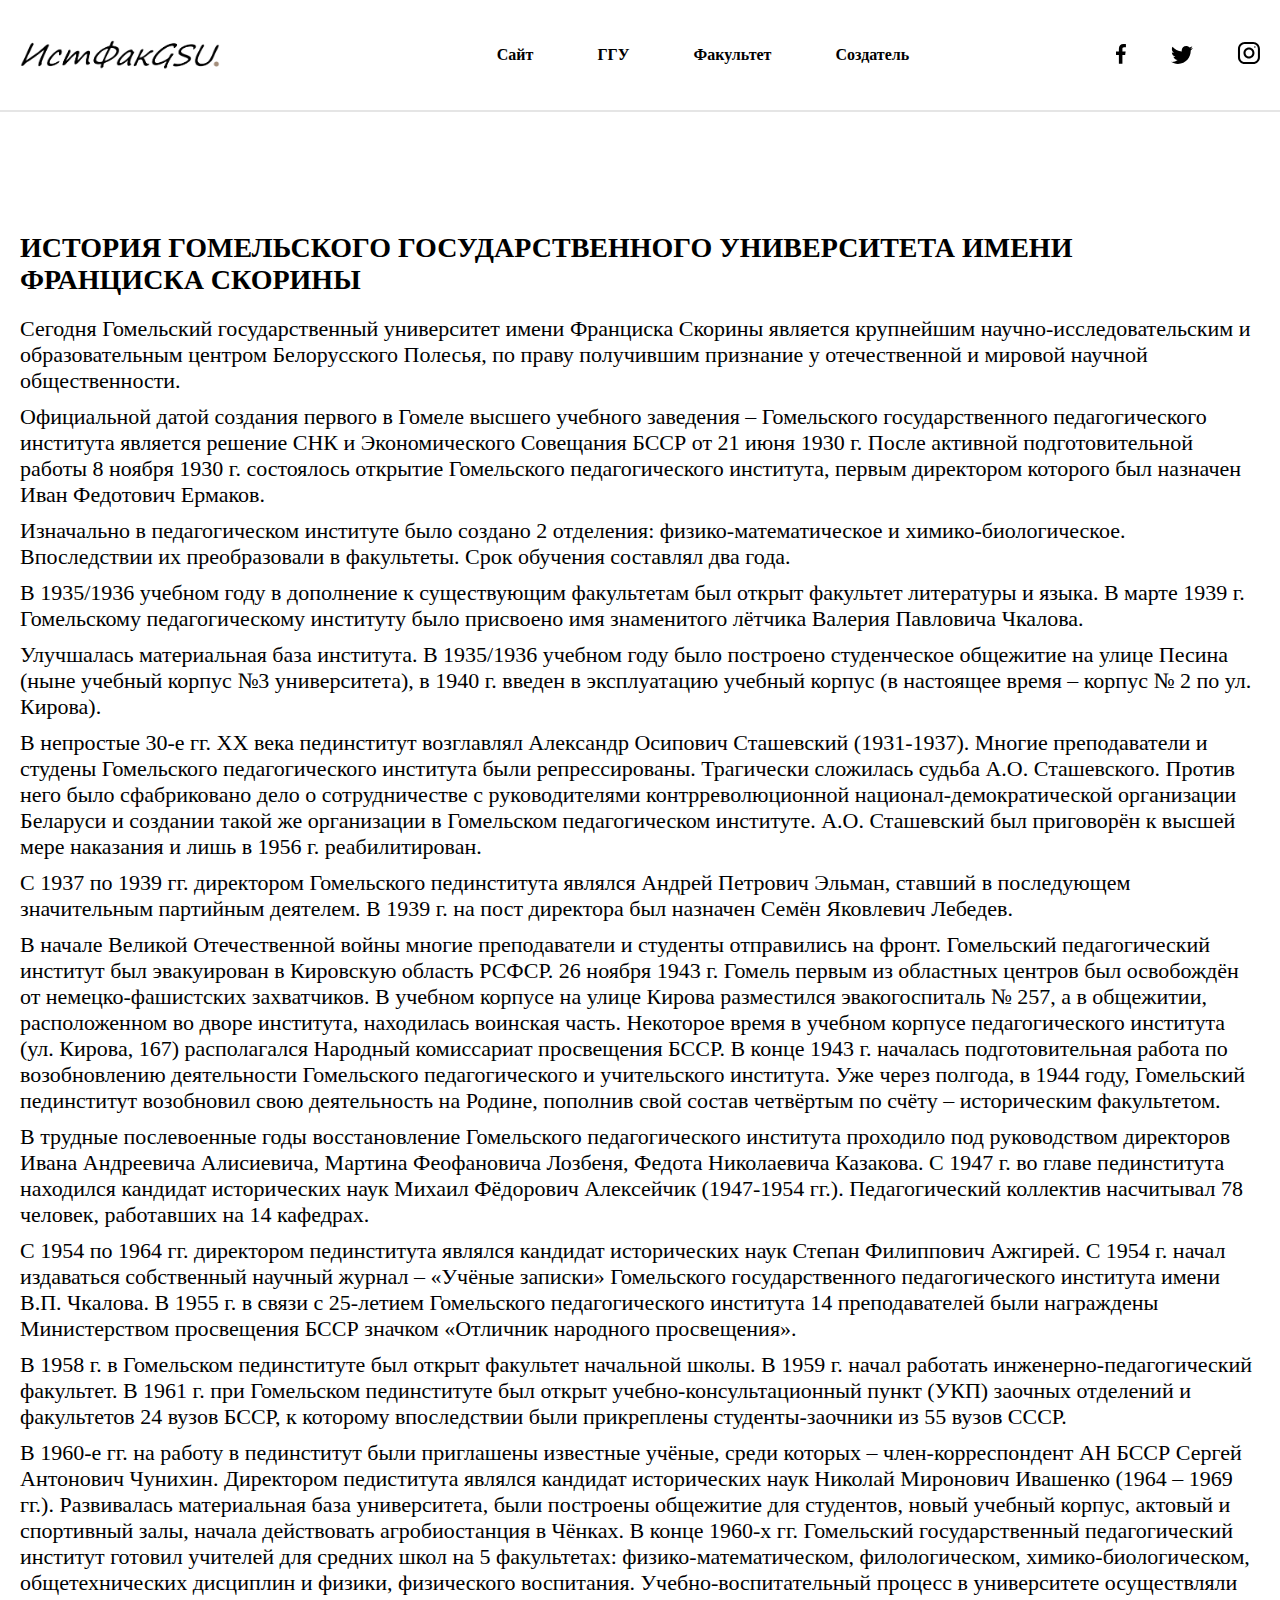
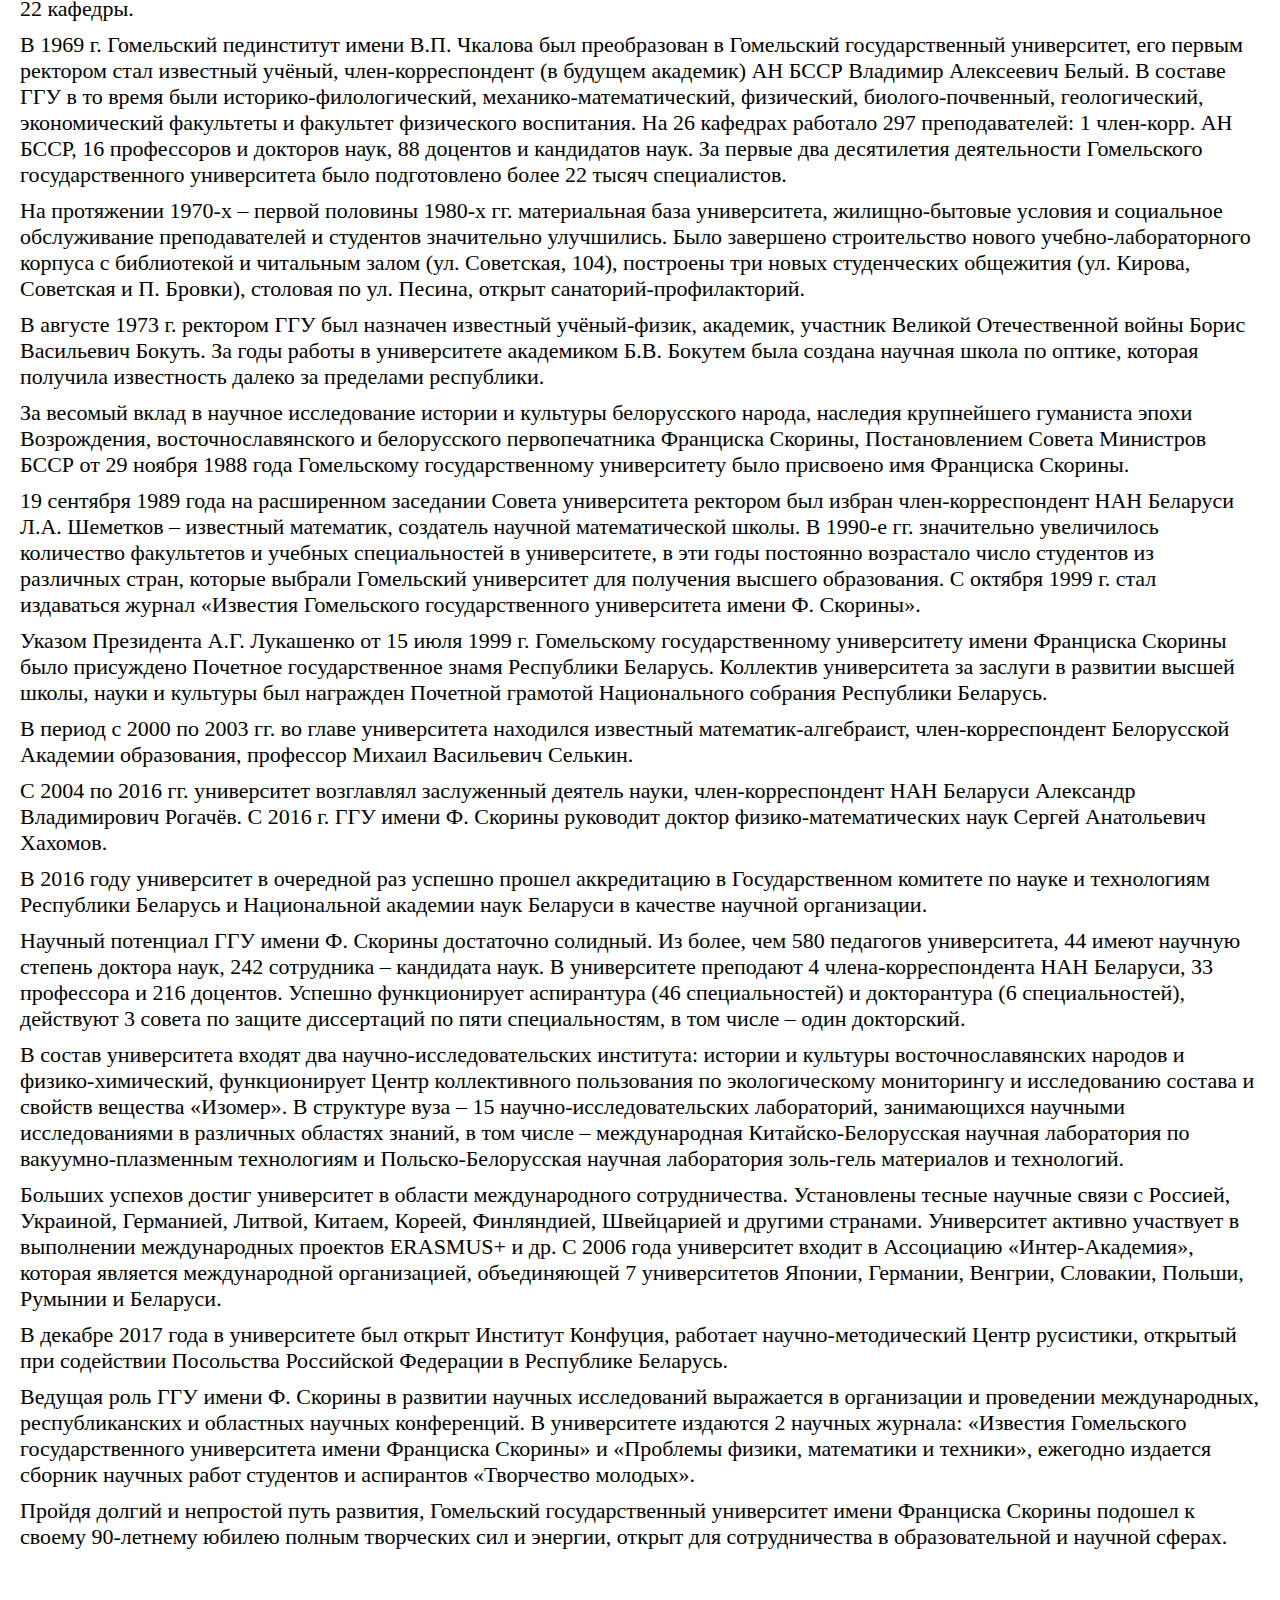
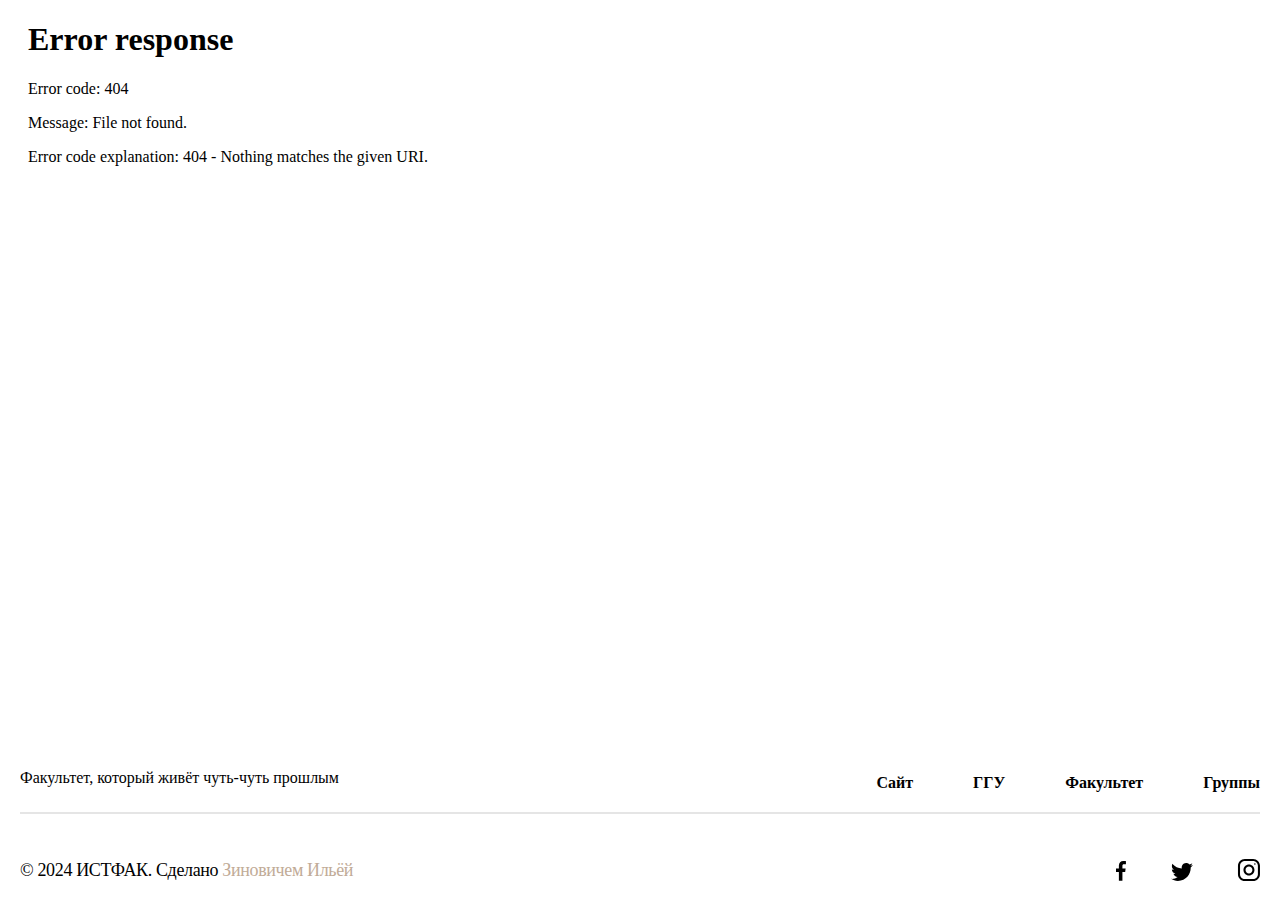
==== post.html @ ba49082c "two commit" ====
<!DOCTYPE html>
<html lang="en">
    <head>
        <meta charset="UTF-8">
        <meta name="viewport" content="width=device-width, initial-scale=1.0">

        <title>ИстФак Пост</title>

        <link rel="stylesheet" href="./css/styles.css">
    </head>

    <body>
        <nav class="navBar">
            <img src="./img/Foodieland..png" class="navLogoImg" alt="">

            <div class="navLink">
                <a href="" class="navLinkTap">Сайт</a>
                <a href="" class="navLinkTap">ГГУ</a>
                <a href="" class="navLinkTap">Факультет</a>
                <a href="" class="navLinkTap">Создатель</a>
            </div>

            <div>
                <a class="navLinkImg" href="https://www.facebook.com/francisk.skorina.gsu/">
                    <img src="/img/001-facebook.svg" alt="">
                </a>

                <a class="navLinkImg" href="https://twitter.com/GomelGsu?ref_src=twsrc%5Egoogle%7Ctwcamp%5Eserp%7Ctwgr%5Eauthor">
                    <img src="/img/002-twitter.svg" alt="">
                </a>

                <a class="navLinkImg" href="https://www.instagram.com/gsu_gomel/">
                    <img src="/img/003-instagram.svg" alt="">
                </a>
            </div>
        </nav>

        <section class="main-post">
            <h1>ИСТОРИЯ ГОМЕЛЬСКОГО ГОСУДАРСТВЕННОГО УНИВЕРСИТЕТА ИМЕНИ ФРАНЦИСКА СКОРИНЫ</h1>

            <div class="main-post-text">
                <p>Сегодня Гомельский государственный университет имени Франциска Скорины является крупнейшим научно-исследовательским и образовательным 
                    центром Белорусского Полесья, по праву получившим признание у отечественной и мировой научной общественности.</p>

                <p>Официальной датой создания первого в Гомеле высшего учебного заведения – Гомельского государственного педагогического 
                    института является решение СНК и Экономического Совещания БССР от 21 июня 1930 г. После активной подготовительной работы 8 ноября 1930 г. 
                    состоялось открытие Гомельского педагогического института, первым директором которого был назначен Иван Федотович Ермаков.</p>
                
                <p>Изначально в педагогическом институте было создано 2 отделения: физико-математическое и химико-биологическое. Впоследствии их 
                    преобразовали в факультеты. Срок обучения составлял два года.</p>
                
                <p>В 1935/1936 учебном году в дополнение к существующим факультетам был открыт факультет литературы и языка. В марте 1939 г. 
                    Гомельскому педагогическому институту было присвоено имя знаменитого лётчика Валерия Павловича Чкалова.</p>
                
                <p>Улучшалась материальная база института. В 1935/1936 учебном году было построено студенческое общежитие на улице Песина 
                    (ныне учебный корпус №3 университета), в 1940 г. введен в эксплуатацию учебный корпус (в настоящее время – корпус № 2 по ул. Кирова).</p>
                
                <p>В непростые 30-е гг. ХХ века пединститут возглавлял Александр Осипович Сташевский (1931-1937). Многие преподаватели и студены 
                    Гомельского педагогического института были репрессированы. Трагически сложилась судьба А.О. Сташевского. Против него было сфабриковано
                    дело о сотрудничестве с руководителями контрреволюционной национал-демократической организации Беларуси и создании такой же организации 
                    в Гомельском педагогическом институте. А.О. Сташевский был приговорён к высшей мере наказания и лишь в 1956 г. реабилитирован.</p>
                
                <p>С 1937 по 1939 гг. директором Гомельского пединститута являлся Андрей Петрович Эльман, ставший в последующем значительным партийным 
                    деятелем. В 1939 г. на пост директора был назначен Семён Яковлевич Лебедев.</p>
                
                <p>В начале Великой Отечественной войны многие преподаватели и студенты отправились на фронт. Гомельский педагогический институт был 
                    эвакуирован в Кировскую область РСФСР. 26 ноября 1943 г. Гомель первым из областных центров был освобождён от немецко-фашистских 
                    захватчиков. В учебном корпусе на улице Кирова разместился эвакогоспиталь № 257, а в общежитии, расположенном во дворе института, 
                    находилась воинская часть. Некоторое время в учебном корпусе педагогического института (ул. Кирова, 167) располагался Народный 
                    комиссариат просвещения БССР. В конце 1943 г. началась подготовительная работа по возобновлению деятельности Гомельского 
                    педагогического и учительского института. Уже через полгода, в 1944 году, Гомельский пединститут возобновил свою деятельность 
                    на Родине, пополнив свой состав четвёртым по счёту – историческим факультетом.</p>
                
                <p>В трудные послевоенные годы восстановление Гомельского педагогического института проходило под руководством директоров Ивана 
                    Андреевича Алисиевича, Мартина Феофановича Лозбеня, Федота Николаевича Казакова. С 1947 г. во главе пединститута находился 
                    кандидат исторических наук Михаил Фёдорович Алексейчик (1947-1954 гг.). Педагогический коллектив насчитывал 78 человек, работавших на 14 кафедрах.</p>
                
                <p>С 1954 по 1964 гг. директором пединститута являлся кандидат исторических наук Степан Филиппович Ажгирей. С 1954 г. начал 
                    издаваться собственный научный журнал – «Учёные записки» Гомельского государственного педагогического института имени В.П. Чкалова. 
                    В 1955 г. в связи с 25-летием Гомельского педагогического института 14 преподавателей были награждены Министерством 
                    просвещения БССР значком «Отличник народного просвещения».</p>
                
                <p>В 1958 г. в Гомельском пединституте был открыт факультет начальной школы. В 1959 г. начал работать инженерно-педагогический факультет. 
                    В 1961 г. при Гомельском пединституте был открыт учебно-консультационный пункт (УКП) заочных отделений и факультетов 24 вузов БССР, 
                    к которому впоследствии были прикреплены студенты-заочники из 55 вузов СССР.</p>
                
                <p>В 1960-е гг. на работу в пединститут были приглашены известные учёные, среди которых – член-корреспондент АН БССР Сергей Антонович 
                    Чунихин. Директором педиститута являлся кандидат исторических наук Николай Миронович Ивашенко (1964 – 1969 гг.). Развивалась 
                    материальная база университета, были построены общежитие для студентов, новый учебный корпус, актовый и спортивный залы, 
                    начала действовать агробиостанция в Чёнках. В конце 1960-х гг. Гомельский государственный педагогический институт готовил 
                    учителей для средних школ на 5 факультетах: физико-математическом, филологическом, химико-биологическом, общетехнических 
                    дисциплин и физики, физического воспитания. Учебно-воспитательный процесс в университете осуществляли 22 кафедры.</p>
                
                <p>В 1969 г. Гомельский пединститут имени В.П. Чкалова был преобразован в Гомельский государственный университет, его первым 
                    ректором стал известный учёный, член-корреспондент (в будущем академик) АН БССР Владимир Алексеевич Белый. В составе ГГУ 
                    в то время были историко-филологический, механико-математический, физический, биолого-почвенный, геологический, экономический 
                    факультеты и факультет физического воспитания. На 26 кафедрах работало 297 преподавателей: 1 член-корр. АН БССР, 16 профессоров 
                    и докторов наук, 88 доцентов и кандидатов наук. За первые два десятилетия деятельности Гомельского государственного университета 
                    было подготовлено более 22 тысяч специалистов.</p>
                
                <p>На протяжении 1970-х – первой половины 1980-х гг. материальная база университета, жилищно-бытовые условия и социальное 
                    обслуживание преподавателей и студентов значительно улучшились. Было завершено строительство нового учебно-лабораторного 
                    корпуса с библиотекой и читальным залом (ул. Советская, 104), построены три новых студенческих общежития (ул. Кирова, 
                    Советская и П. Бровки), столовая по ул. Песина, открыт санаторий-профилакторий.</p>
                
                <p>В августе 1973 г. ректором ГГУ был назначен известный учёный-физик, академик, участник Великой Отечественной войны Борис 
                    Васильевич Бокуть. За годы работы в университете академиком Б.В. Бокутем была создана научная школа по оптике, 
                    которая получила известность далеко за пределами республики.</p>
                
                <p>За весомый вклад в научное исследование истории и культуры белорусского народа, наследия крупнейшего гуманиста эпохи 
                    Возрождения, восточнославянского и белорусского первопечатника Франциска Скорины, Постановлением Совета Министров 
                    БССР от 29 ноября 1988 года Гомельскому государственному университету было присвоено имя Франциска Скорины.</p>
                
                <p>19 сентября 1989 года на расширенном заседании Совета университета ректором был избран член-корреспондент НАН 
                    Беларуси Л.А. Шеметков – известный математик, создатель научной математической школы. В 1990-е гг. значительно 
                    увеличилось количество факультетов и учебных специальностей в университете, в эти годы постоянно возрастало число 
                    студентов из различных стран, которые выбрали Гомельский университет для получения высшего образования. С октября 
                    1999 г. стал издаваться журнал «Известия Гомельского государственного университета имени Ф. Скорины».</p>
                
                <p>Указом Президента А.Г. Лукашенко от 15 июля 1999 г. Гомельскому государственному университету имени Франциска 
                    Скорины было присуждено Почетное государственное знамя Республики Беларусь. Коллектив университета за заслуги 
                    в развитии высшей школы, науки и культуры был награжден Почетной грамотой Национального собрания Республики Беларусь.</p>
                
                <p>В период с 2000 по 2003 гг. во главе университета находился известный математик-алгебраист, член-корреспондент 
                    Белорусской Академии образования, профессор Михаил Васильевич Селькин.</p>
                
                <p>С 2004 по 2016 гг. университет возглавлял заслуженный деятель науки, член-корреспондент НАН Беларуси Александр 
                    Владимирович Рогачёв. С 2016 г. ГГУ имени Ф. Скорины руководит доктор физико-математических наук Сергей Анатольевич Хахомов.</p>
                
                <p>В 2016 году университет в очередной раз успешно прошел аккредитацию в Государственном комитете по науке и 
                    технологиям Республики Беларусь и Национальной академии наук Беларуси в качестве научной организации.</p>
                
                <p>Научный потенциал ГГУ имени Ф. Скорины достаточно солидный. Из более, чем 580 педагогов университета, 44 имеют 
                    научную степень доктора наук, 242 сотрудника – кандидата наук. В университете преподают 4 члена-корреспондента 
                    НАН Беларуси, 33 профессора и 216 доцентов. Успешно функционирует аспирантура (46 специальностей) и докторантура 
                    (6 специальностей), действуют 3 совета по защите диссертаций по пяти специальностям, в том числе – один докторский.</p>
                
                <p>В состав университета входят два научно-исследовательских института: истории и культуры восточнославянских 
                    народов и физико-химический, функционирует Центр коллективного пользования по экологическому мониторингу и 
                    исследованию состава и свойств вещества «Изомер». В структуре вуза – 15 научно-исследовательских лабораторий,
                    занимающихся научными исследованиями в различных областях знаний, в том числе – международная Китайско-Белорусская 
                    научная лаборатория по вакуумно-плазменным технологиям и Польско-Белорусская научная лаборатория золь-гель материалов и технологий.</p>
                
                <p>Больших успехов достиг университет в области международного сотрудничества. Установлены тесные научные связи с 
                    Россией, Украиной, Германией, Литвой, Китаем, Кореей, Финляндией, Швейцарией и другими странами. Университет 
                    активно участвует в выполнении международных проектов ERASMUS+ и др. С 2006 года университет входит в Ассоциацию 
                    «Интер-Академия», которая является международной организацией, объединяющей 7 университетов Японии, Германии, Венгрии, Словакии, Польши, Румынии и Беларуси.</p>
                
                <p>В декабре 2017 года в университете был открыт Институт Конфуция, работает научно-методический Центр русистики, открытый при содействии 
                    Посольства Российской Федерации в Республике Беларусь.</p>
                
                <p>Ведущая роль ГГУ имени Ф. Скорины в развитии научных исследований выражается в организации и проведении международных, 
                    республиканских и областных научных конференций. В университете издаются 2 научных журнала: «Известия Гомельского
                    государственного университета имени Франциска Скорины» и «Проблемы физики, математики и техники», ежегодно издается 
                    сборник научных работ студентов и аспирантов «Творчество молодых».</p>
                
                <p>Пройдя долгий и непростой путь развития, Гомельский государственный университет имени Франциска Скорины подошел 
                    к своему 90-летнему юбилею полным творческих сил и энергии, открыт для сотрудничества в образовательной и научной сферах.</p>   
            </div>

            <div class="main-post-container-video">
                <iframe 
                    class="main-post-video" 
                    src="./vid/video.mp4" autoplay=0>
                </iframe>
            </div>
        </section>

        <footer class="footer">
            <div class="footer-one">
                <p class="foot-text">Факультет, который живёт чуть-чуть прошлым </p>

                <div class="foot-button">
                    <a href="" class="navLinkTap">Сайт</a>
                    <a href="" class="navLinkTap">ГГУ</a>
                    <a href="" class="navLinkTap">Факультет</a>
                    <a href="" class="navLinkTap">Группы</a>
                </div>    
            </div>  

            <div class="footer-two">
                <p class="foot-two-text">© 2024 ИСТФАК. Сделано <span class="second-word">Зиновичем Ильёй </span></p>

                <div class="button-social">
                    <a href="https://www.facebook.com/francisk.skorina.gsu/" class="navLinkImg"><img src="/img/001-facebook.svg" alt=""></a>
                    <a href="https://twitter.com/GomelGsu?ref_src=twsrc%5Egoogle%7Ctwcamp%5Eserp%7Ctwgr%5Eauthor" class="navLinkImg"><img src="/img/002-twitter.svg" alt=""></a>
                    <a href="https://www.instagram.com/gsu_gomel/" class="navLinkImg"><img src="/img/003-instagram.svg" alt=""></a>
                </div>
            </div>
        </footer>
    </body>
</html>
---- css/styles.css ----
@import 'general.css';

@import 'navbar.css';
@import 'main.css';
@import 'group.css';
@import 'cards.css';
@import 'footer.css';

@import 'main-post.css';
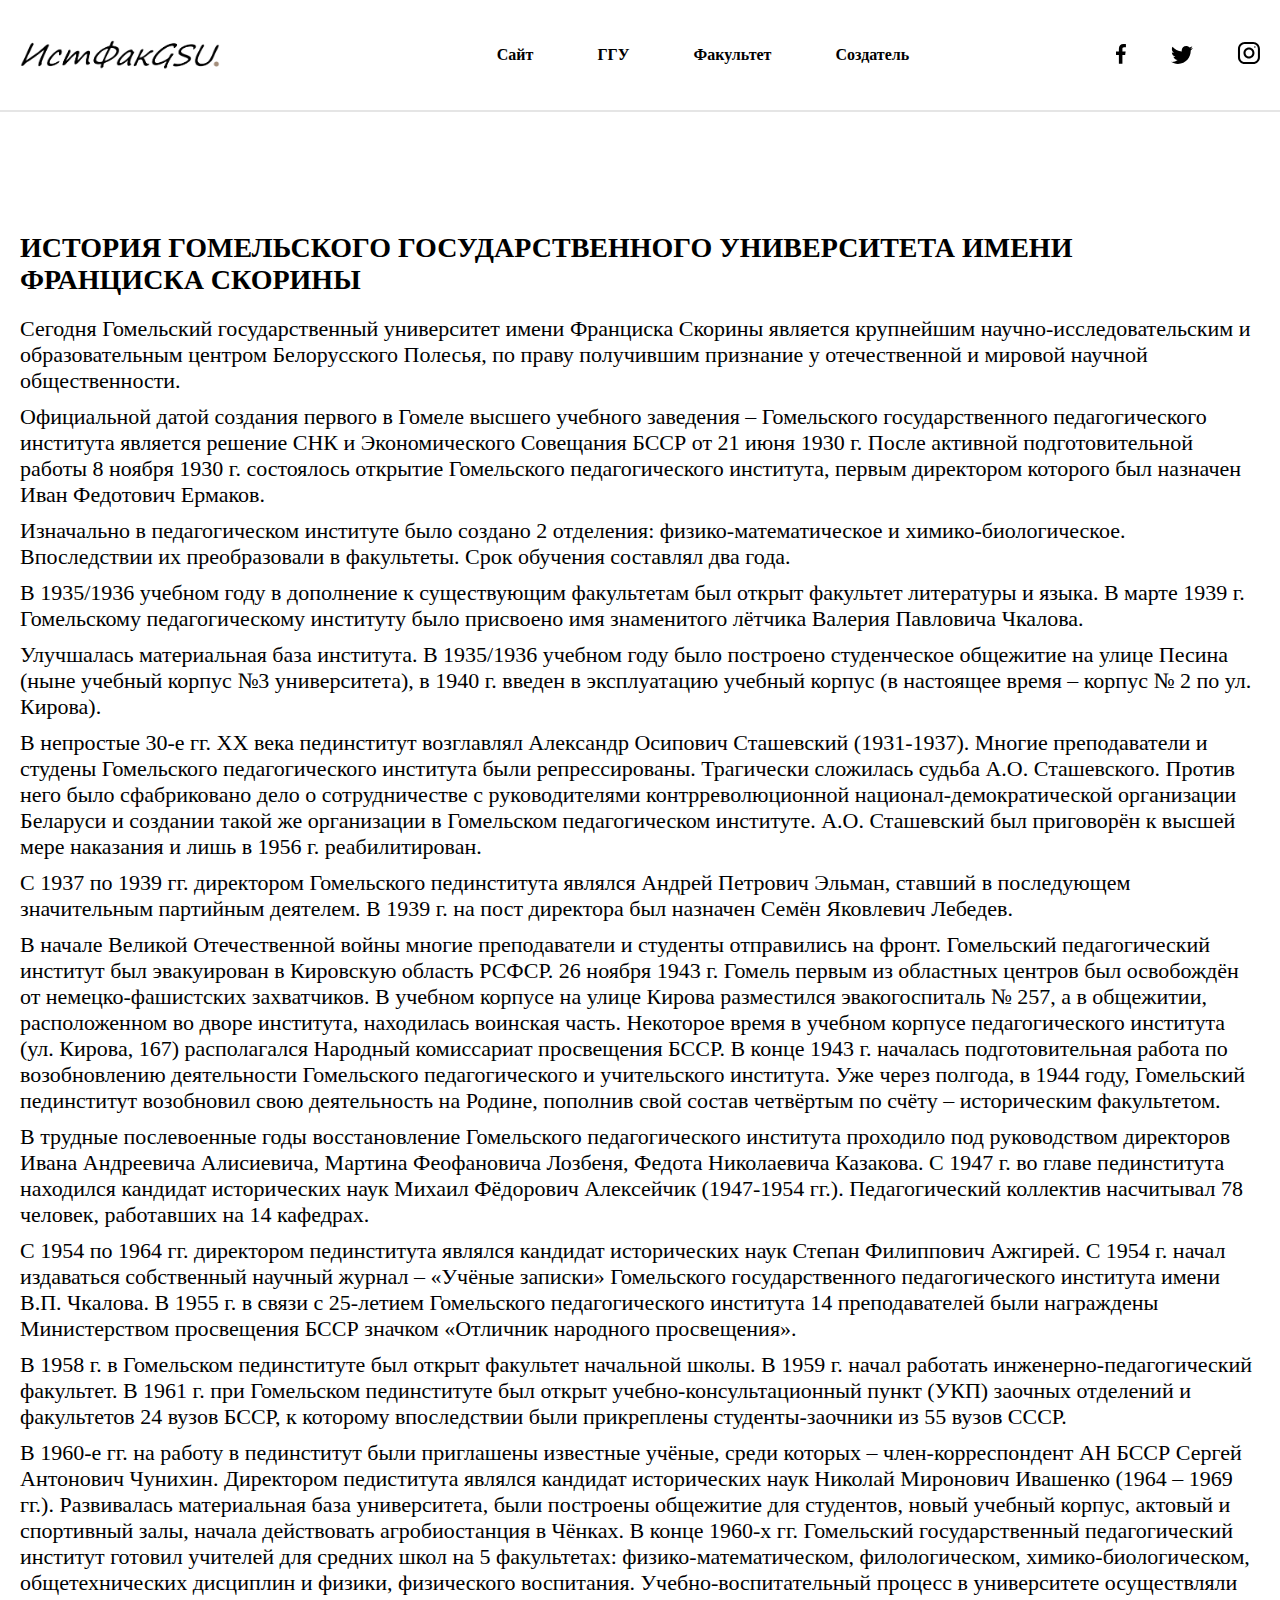
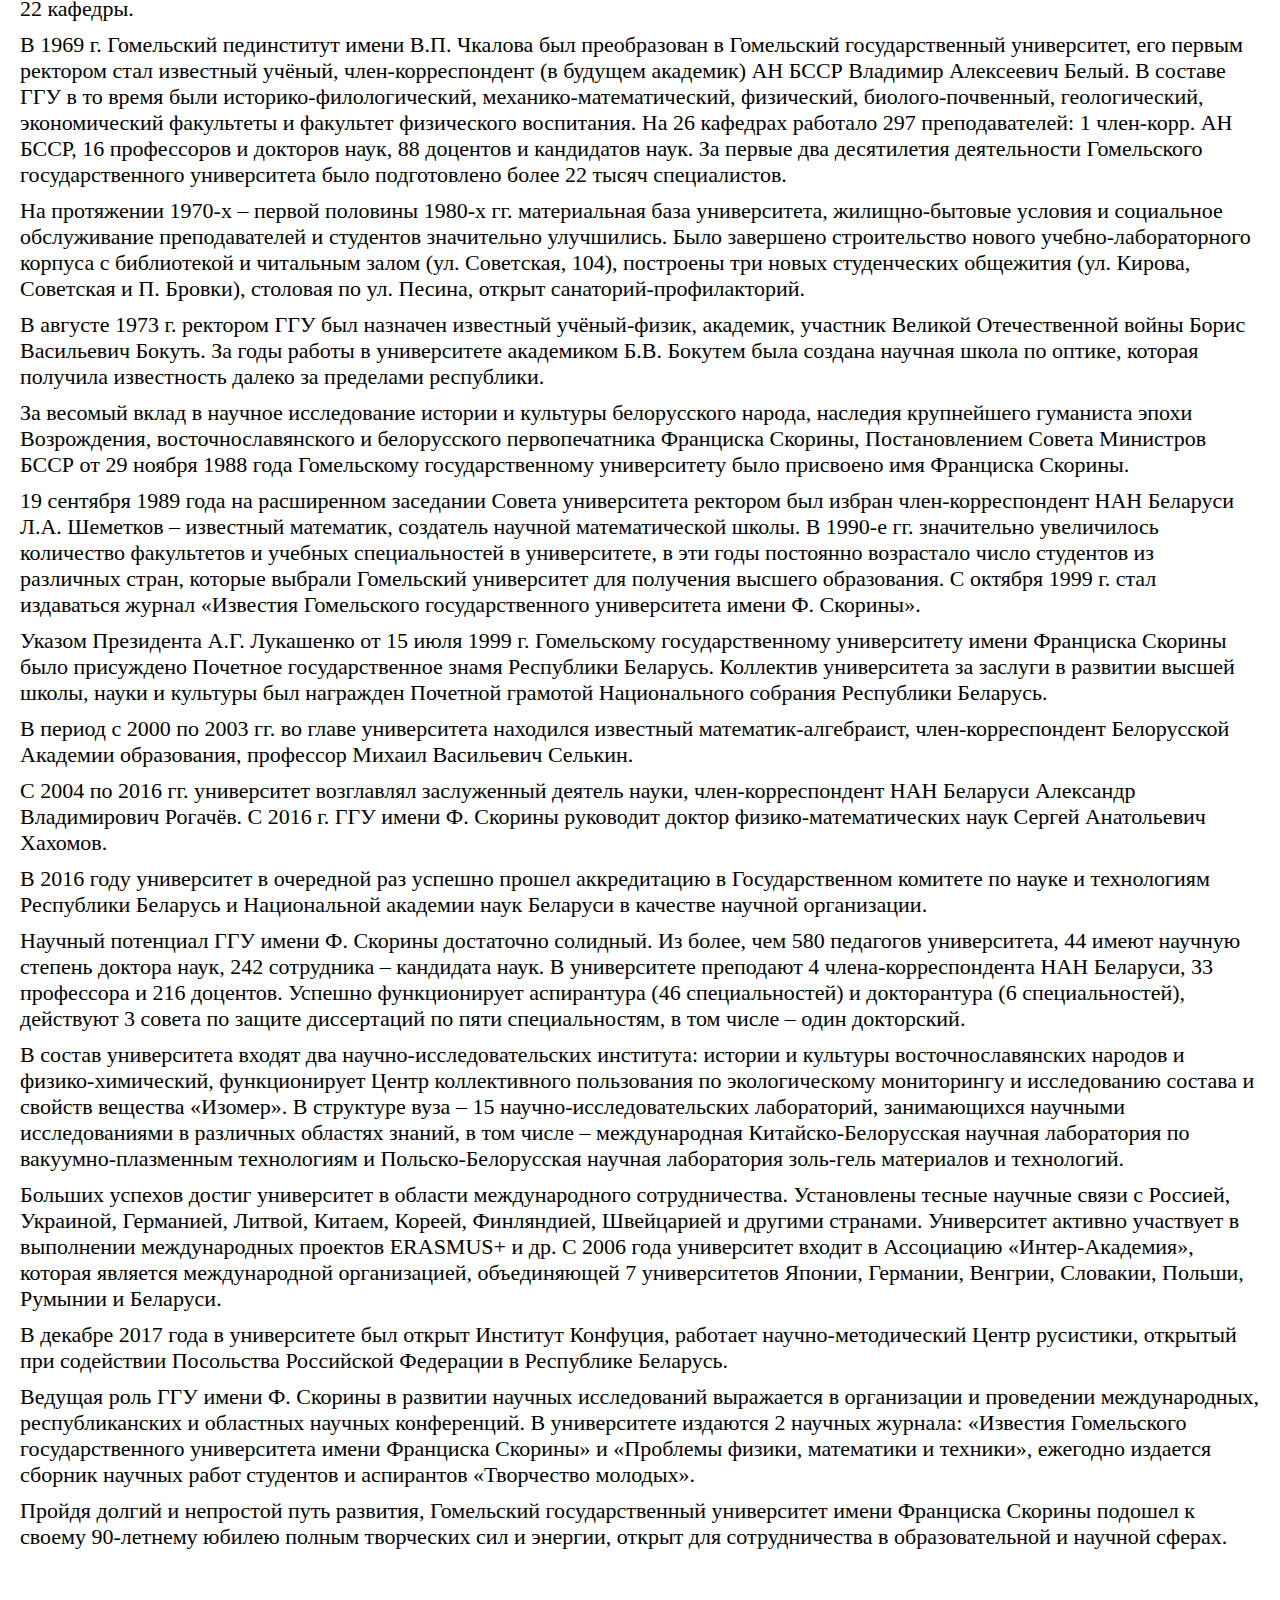
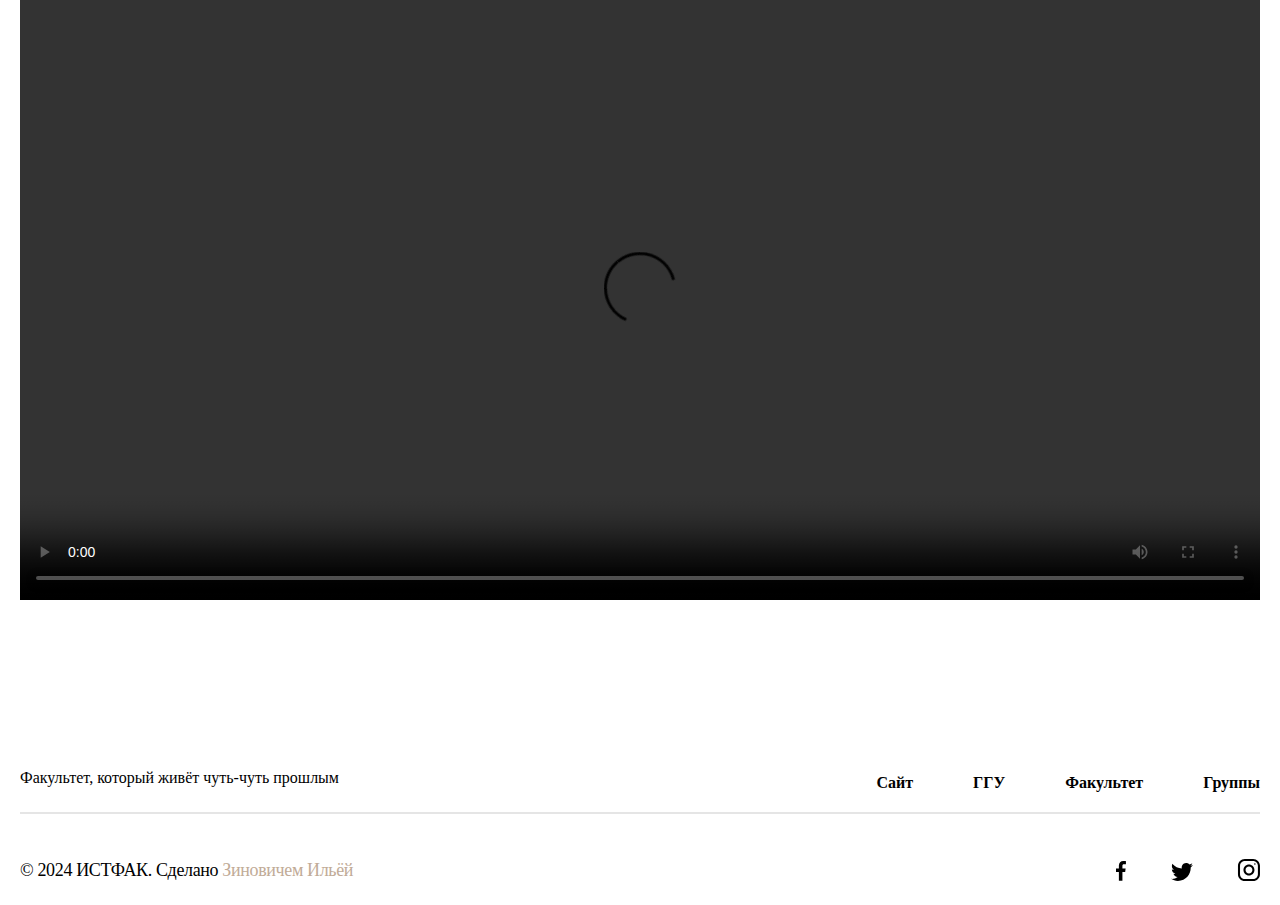
==== commit 673e2234: "Update post.html" ====
--- a/post.html
+++ b/post.html
@@ -22,15 +22,15 @@
 
             <div>
                 <a class="navLinkImg" href="https://www.facebook.com/francisk.skorina.gsu/">
-                    <img src="/img/001-facebook.svg" alt="">
+                    <img src="./img/001-facebook.svg" alt="">
                 </a>
 
                 <a class="navLinkImg" href="https://twitter.com/GomelGsu?ref_src=twsrc%5Egoogle%7Ctwcamp%5Eserp%7Ctwgr%5Eauthor">
-                    <img src="/img/002-twitter.svg" alt="">
+                    <img src="./img/002-twitter.svg" alt="">
                 </a>
 
                 <a class="navLinkImg" href="https://www.instagram.com/gsu_gomel/">
-                    <img src="/img/003-instagram.svg" alt="">
+                    <img src="./img/003-instagram.svg" alt="">
                 </a>
             </div>
         </nav>
@@ -159,10 +159,9 @@
             </div>
 
             <div class="main-post-container-video">
-                <iframe 
-                    class="main-post-video" 
-                    src="./vid/video.mp4" autoplay=0>
-                </iframe>
+                <video class="main-post-video" controls>
+                    <source src="./vid/video.mp4" type="video/mp4">
+                </video>
             </div>
         </section>
 
@@ -189,4 +188,4 @@
             </div>
         </footer>
     </body>
-</html>+</html>
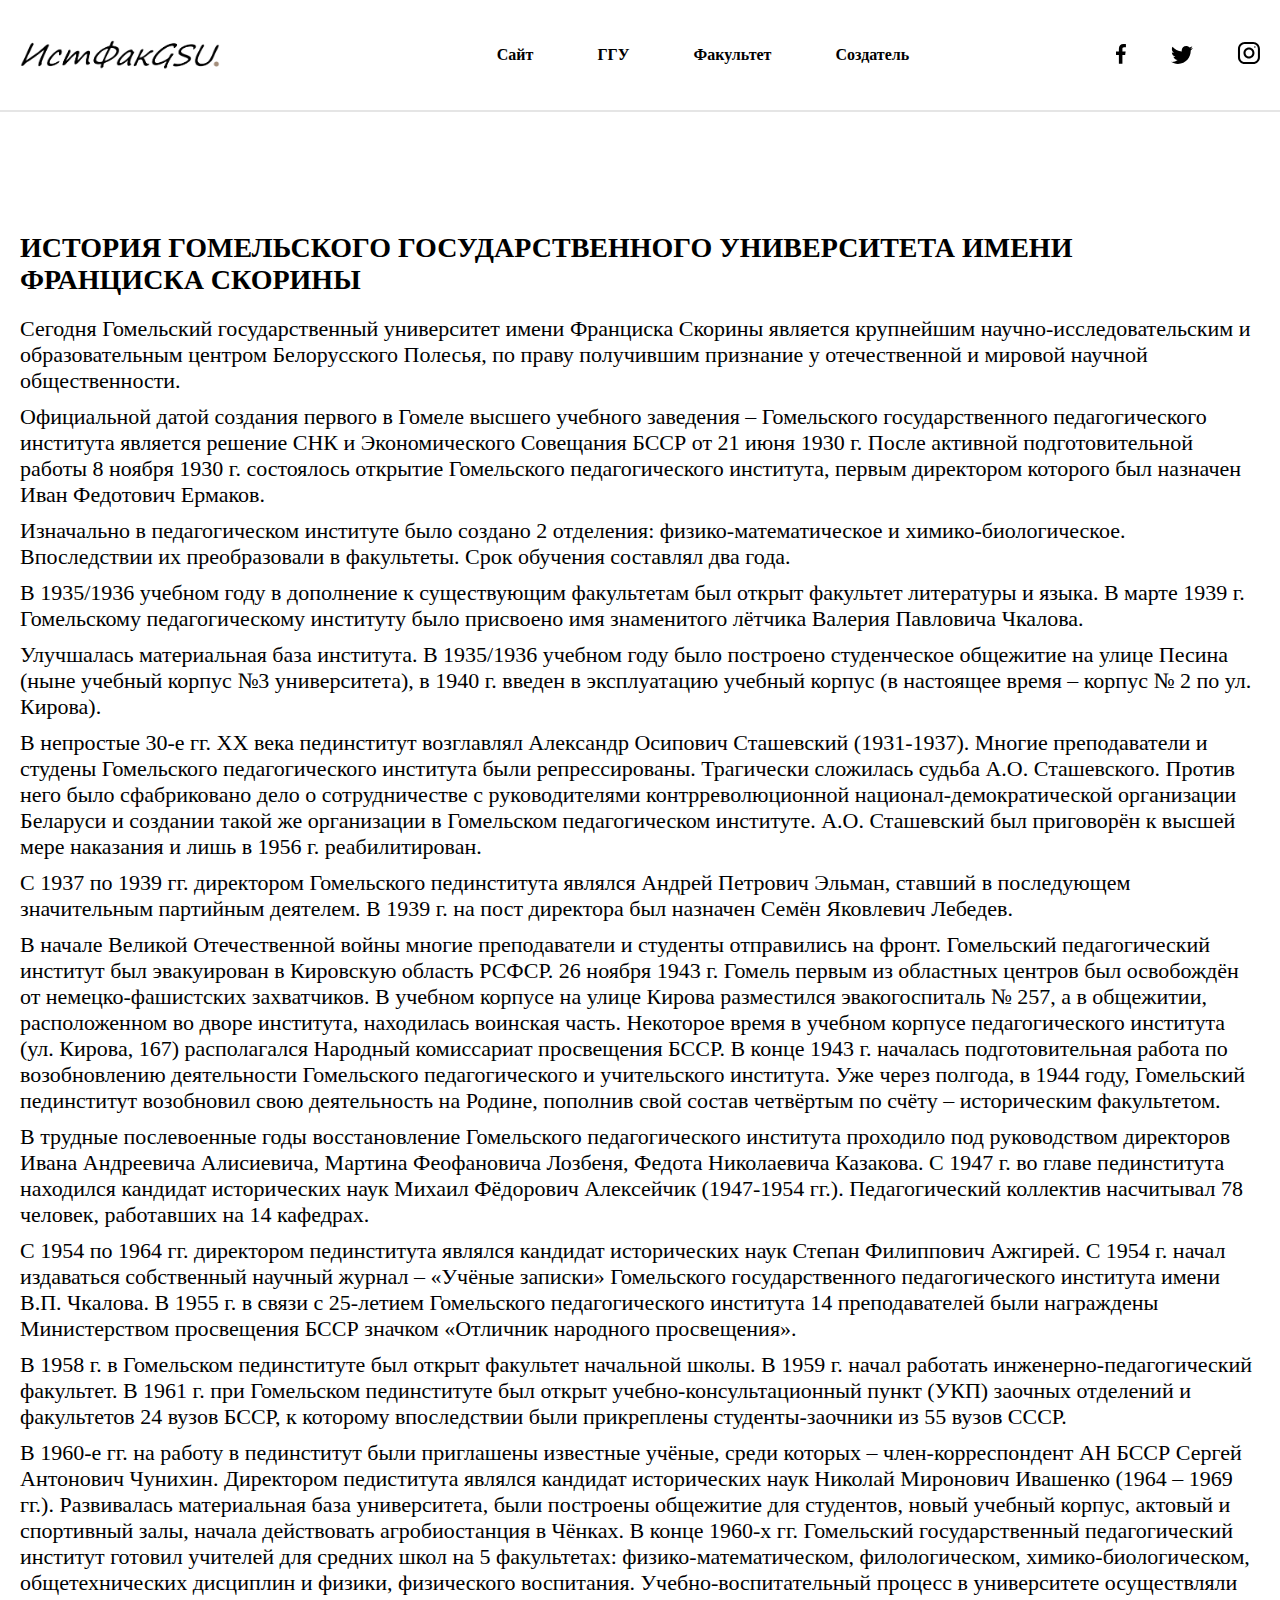
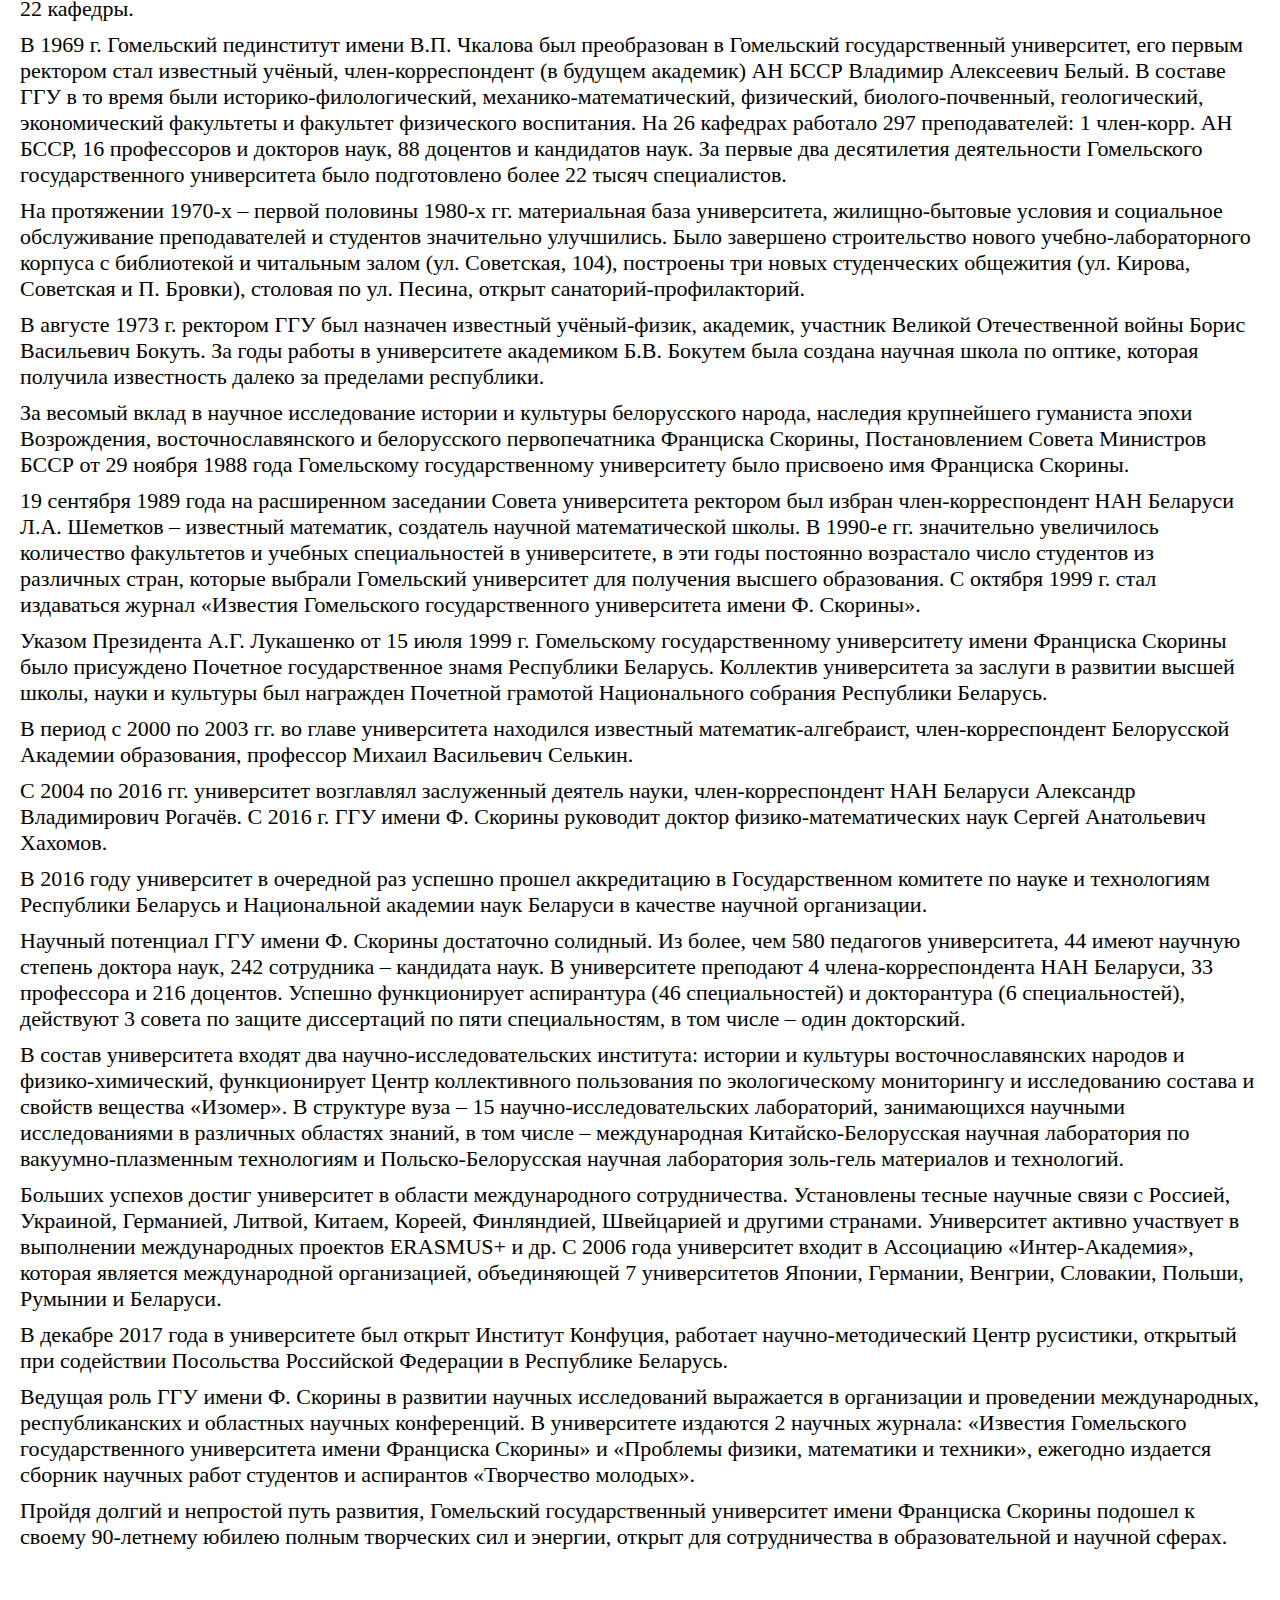
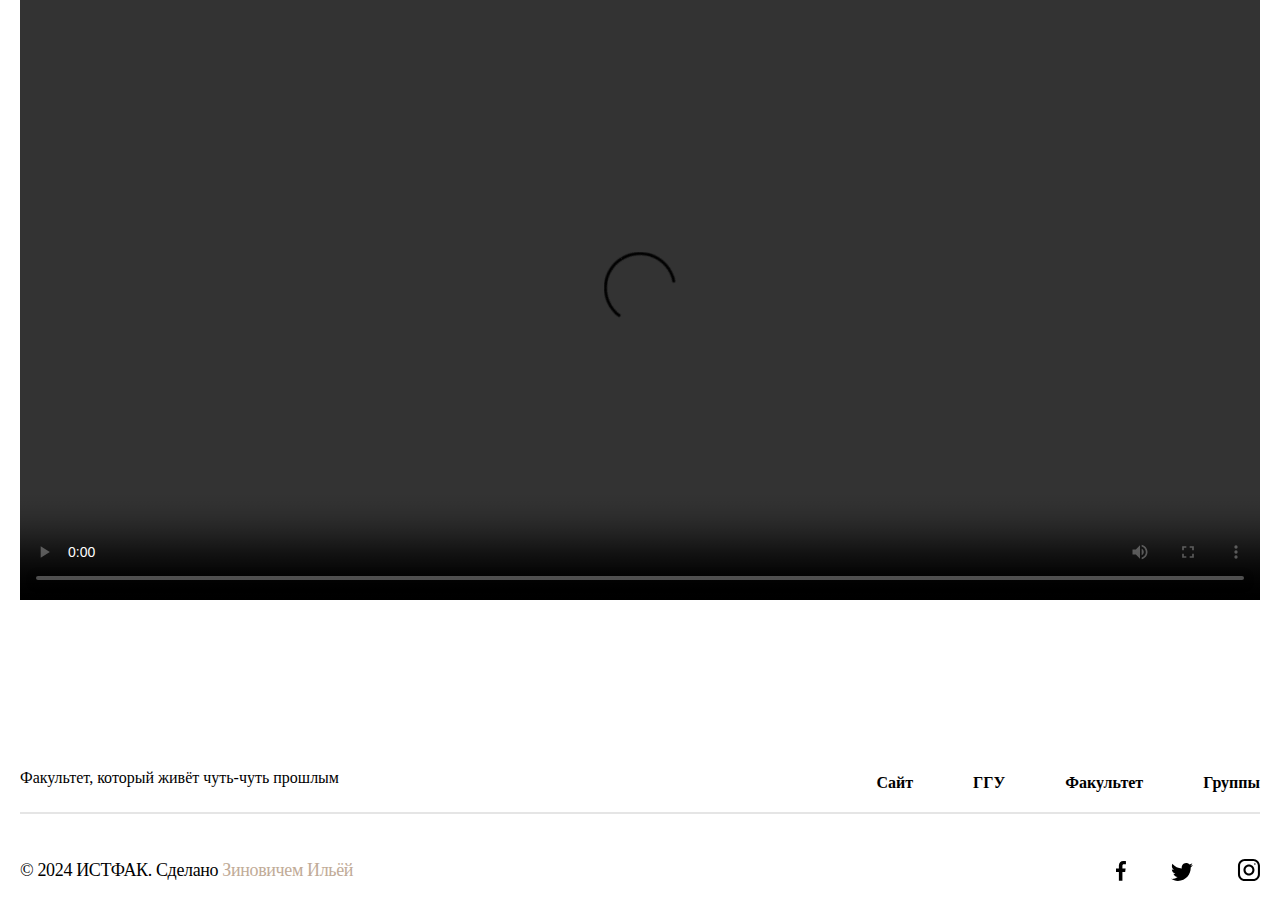
==== commit 9291baf6: "Update post.html" ====
--- a/post.html
+++ b/post.html
@@ -4,7 +4,7 @@
         <meta charset="UTF-8">
         <meta name="viewport" content="width=device-width, initial-scale=1.0">
 
-        <title>ИстФак Пост</title>
+        <title>История ГГУ</title>
 
         <link rel="stylesheet" href="./css/styles.css">
     </head>
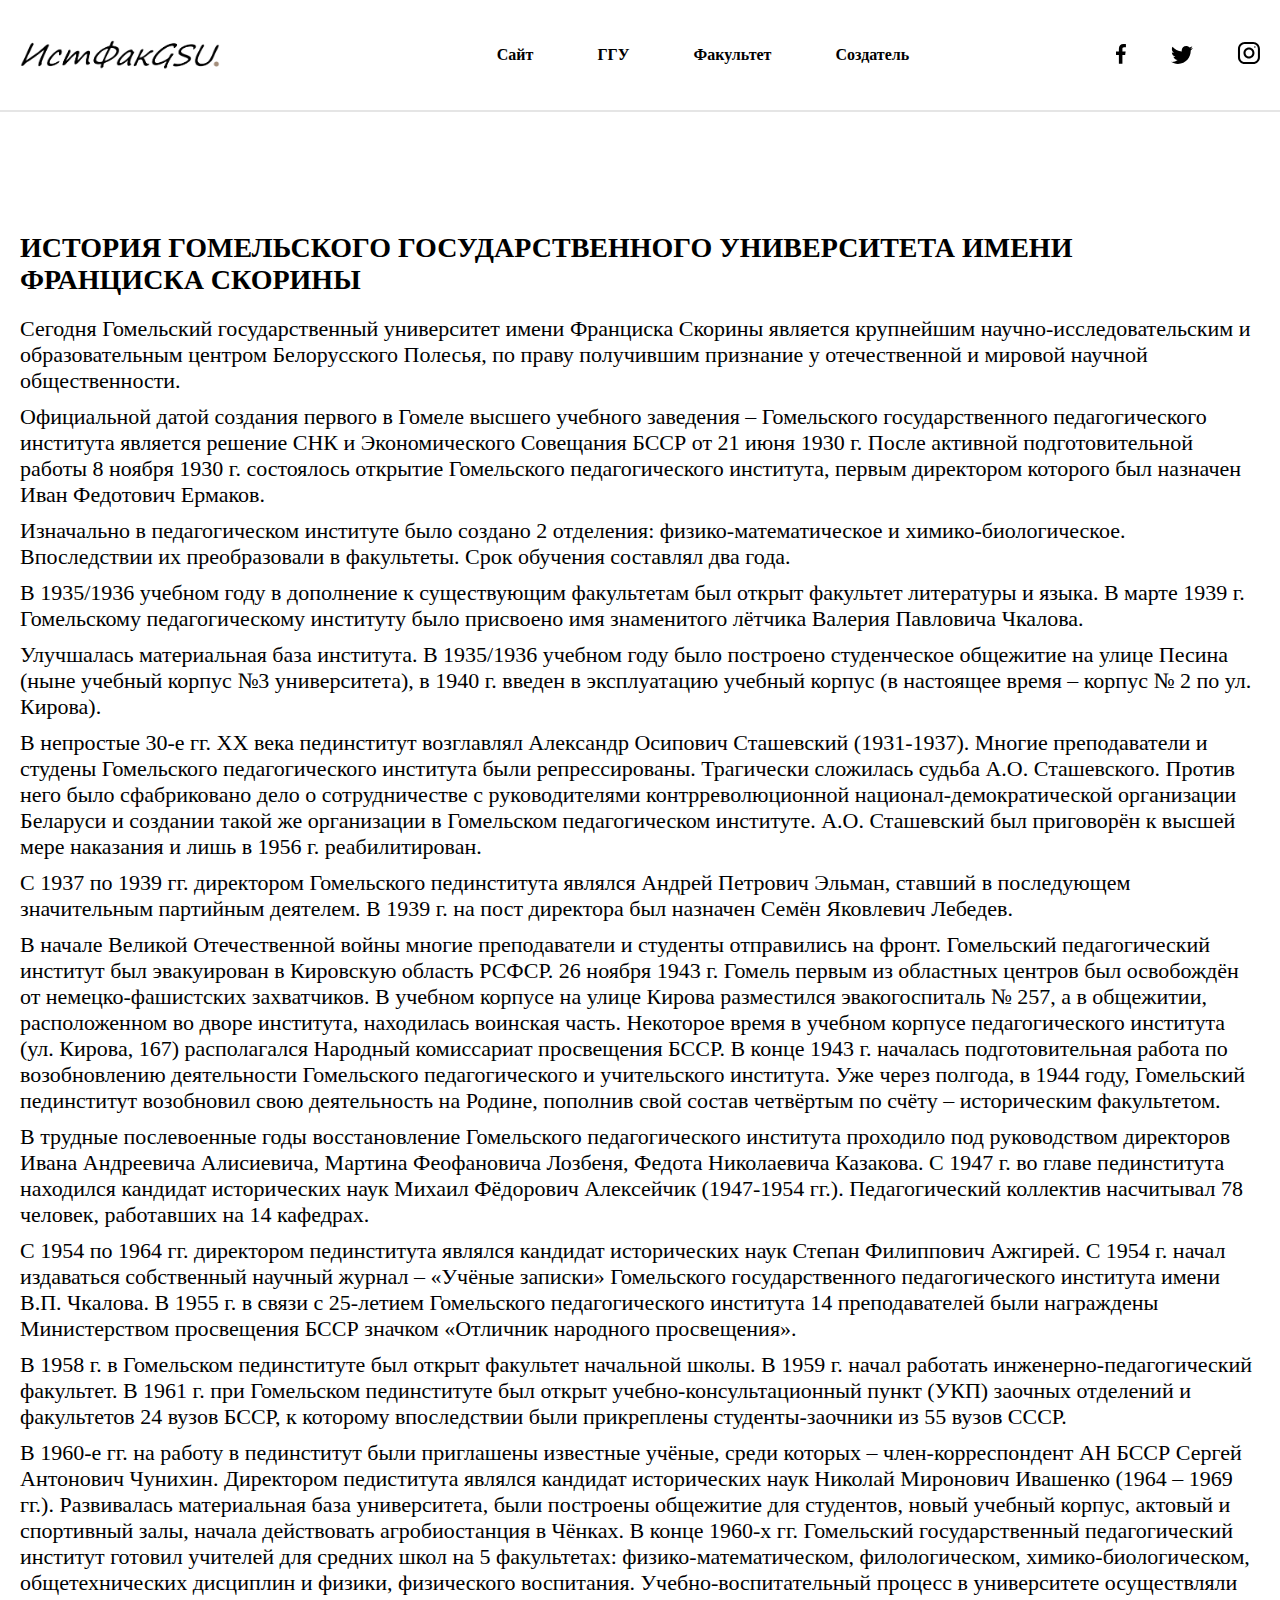
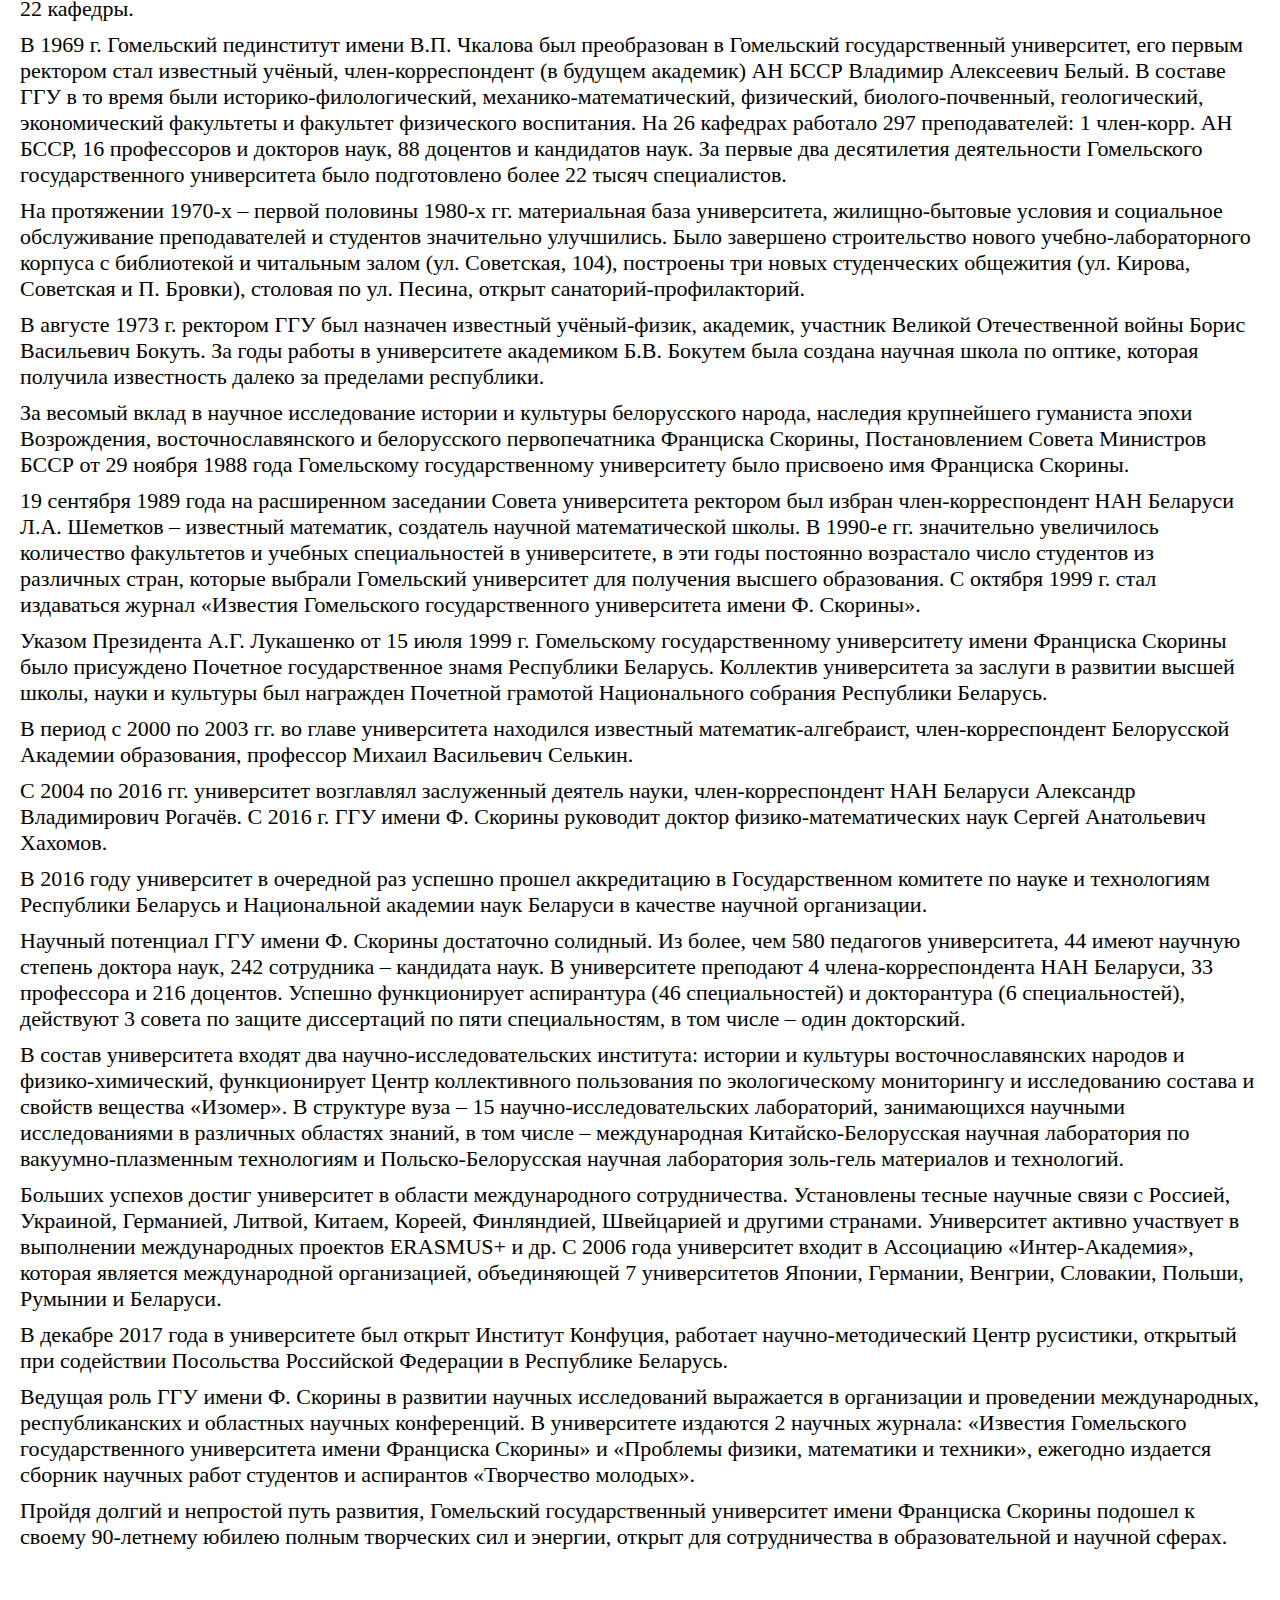
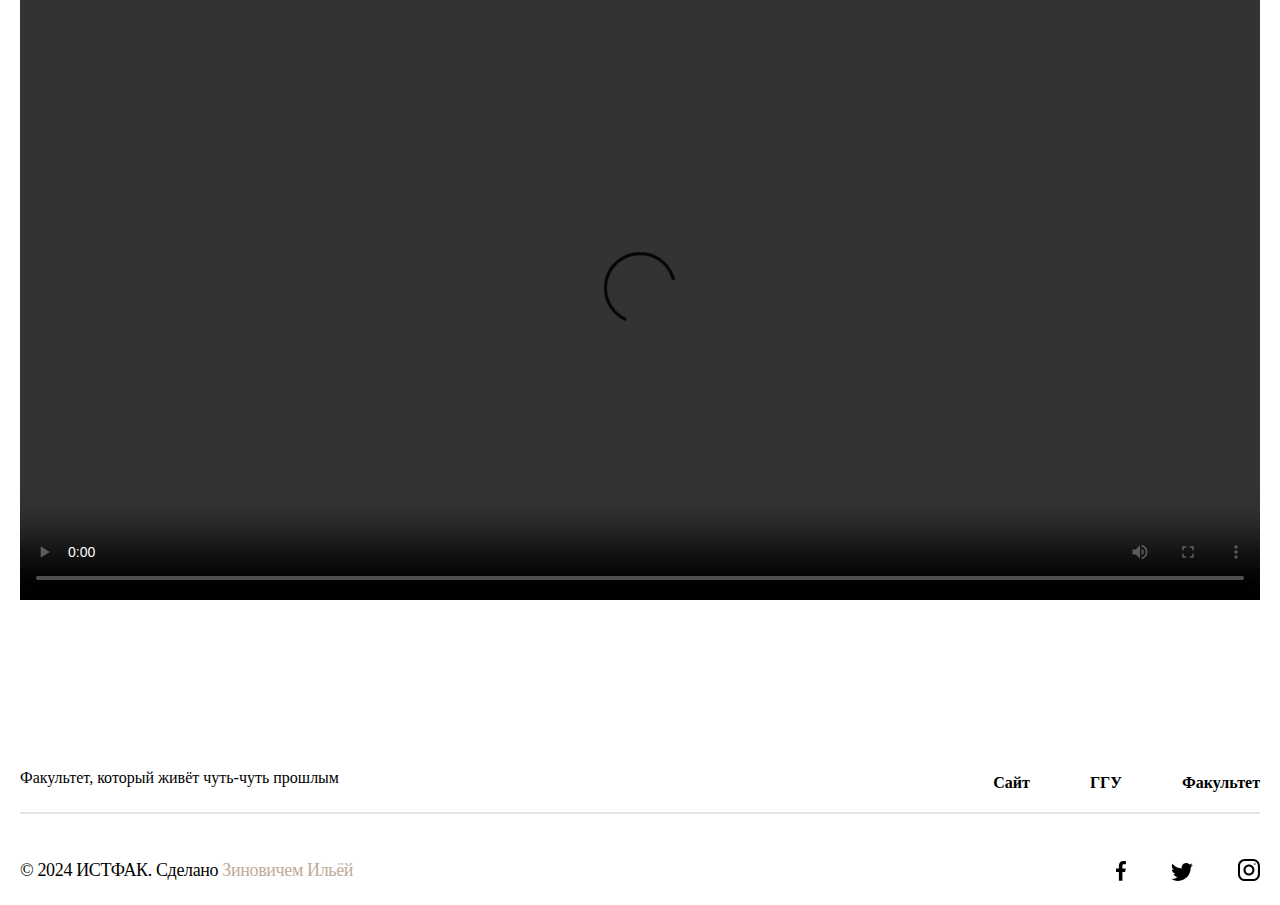
==== commit 0ed92ff8: "Update post.html" ====
--- a/post.html
+++ b/post.html
@@ -14,10 +14,10 @@
             <img src="./img/Foodieland..png" class="navLogoImg" alt="">
 
             <div class="navLink">
-                <a href="" class="navLinkTap">Сайт</a>
-                <a href="" class="navLinkTap">ГГУ</a>
-                <a href="" class="navLinkTap">Факультет</a>
-                <a href="" class="navLinkTap">Создатель</a>
+                <a href="./index.html" class="navLinkTap">Сайт</a>
+                <a href="http://www.gsu.by/ru/university" class="navLinkTap">ГГУ</a>
+                <a href="https://history.gsu.by/" class="navLinkTap">Факультет</a>
+                <a href="https://vk.com/jeremy_juster" class="navLinkTap">Создатель</a>
             </div>
 
             <div>
@@ -171,9 +171,8 @@
 
                 <div class="foot-button">
                     <a href="" class="navLinkTap">Сайт</a>
-                    <a href="" class="navLinkTap">ГГУ</a>
-                    <a href="" class="navLinkTap">Факультет</a>
-                    <a href="" class="navLinkTap">Группы</a>
+                    <a href="http://www.gsu.by/ru/university" class="navLinkTap">ГГУ</a>
+                    <a href="https://history.gsu.by/" class="navLinkTap">Факультет</a>
                 </div>    
             </div>  
 
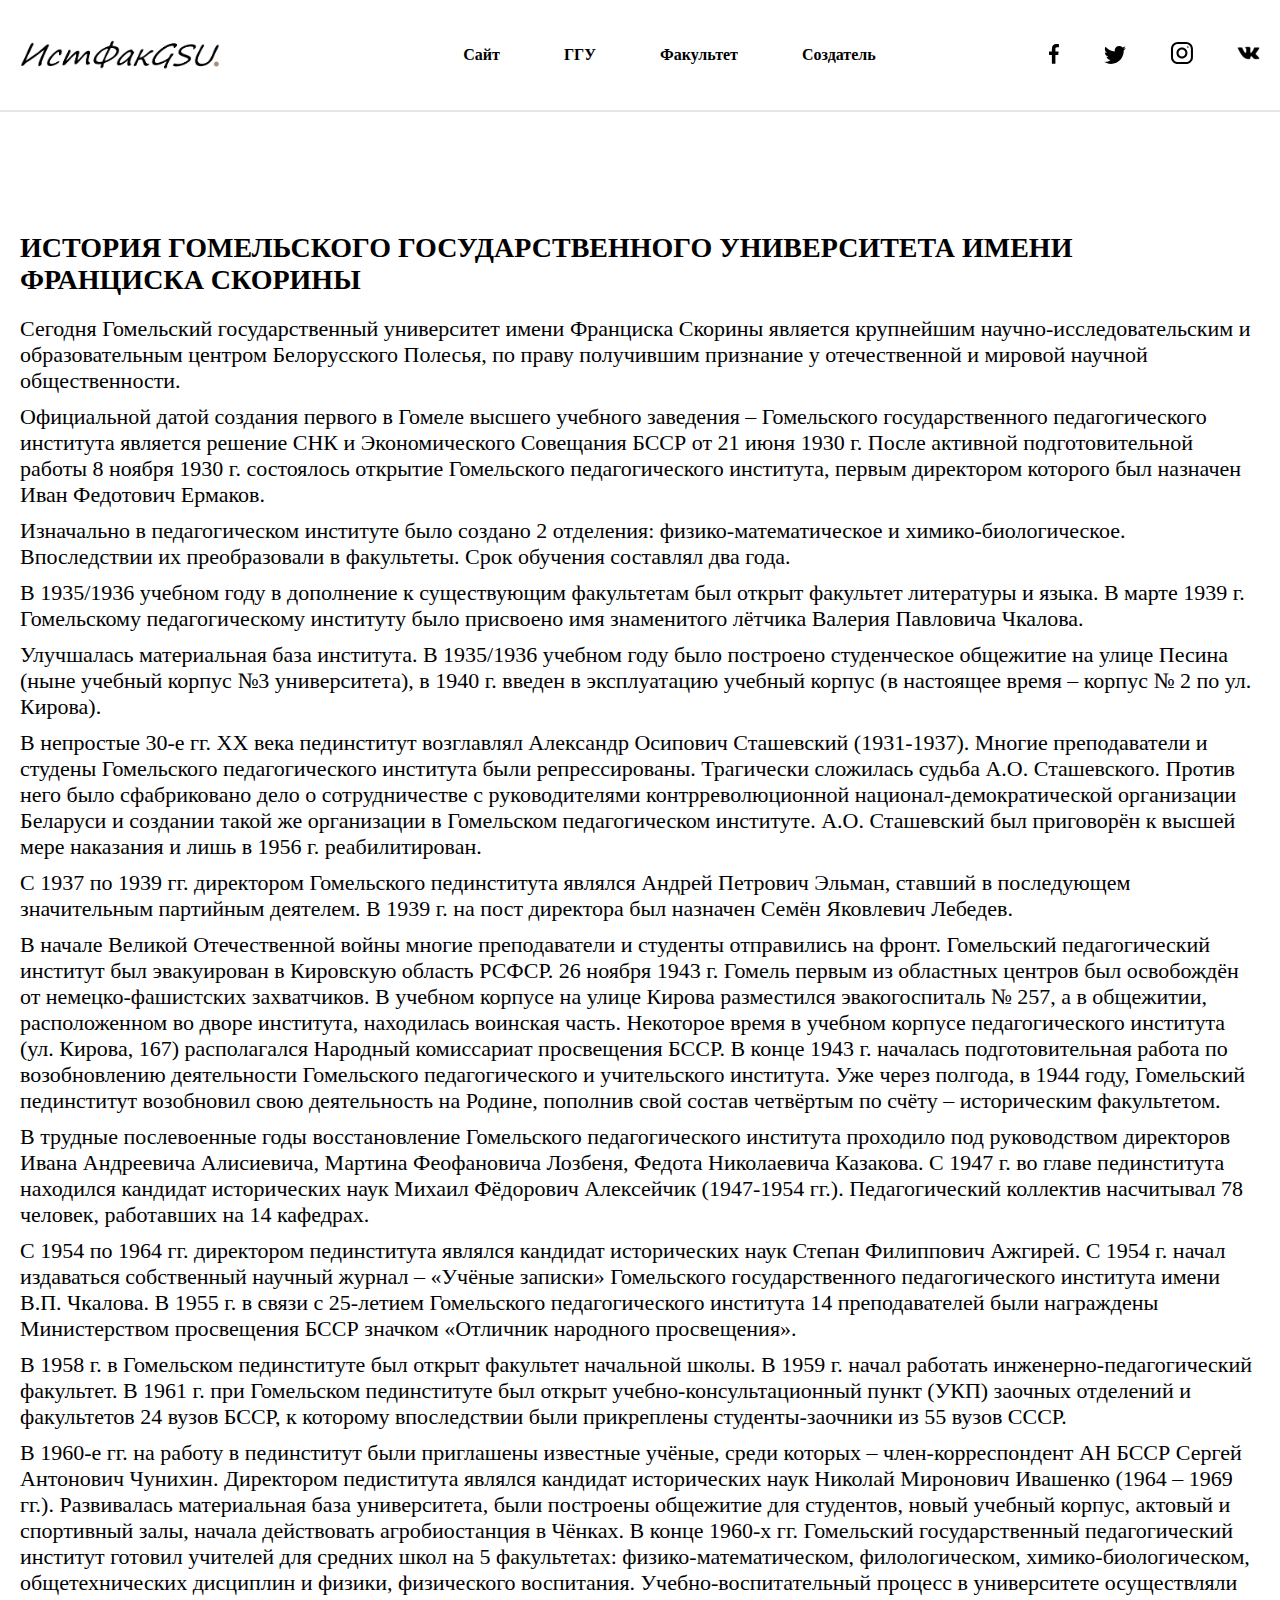
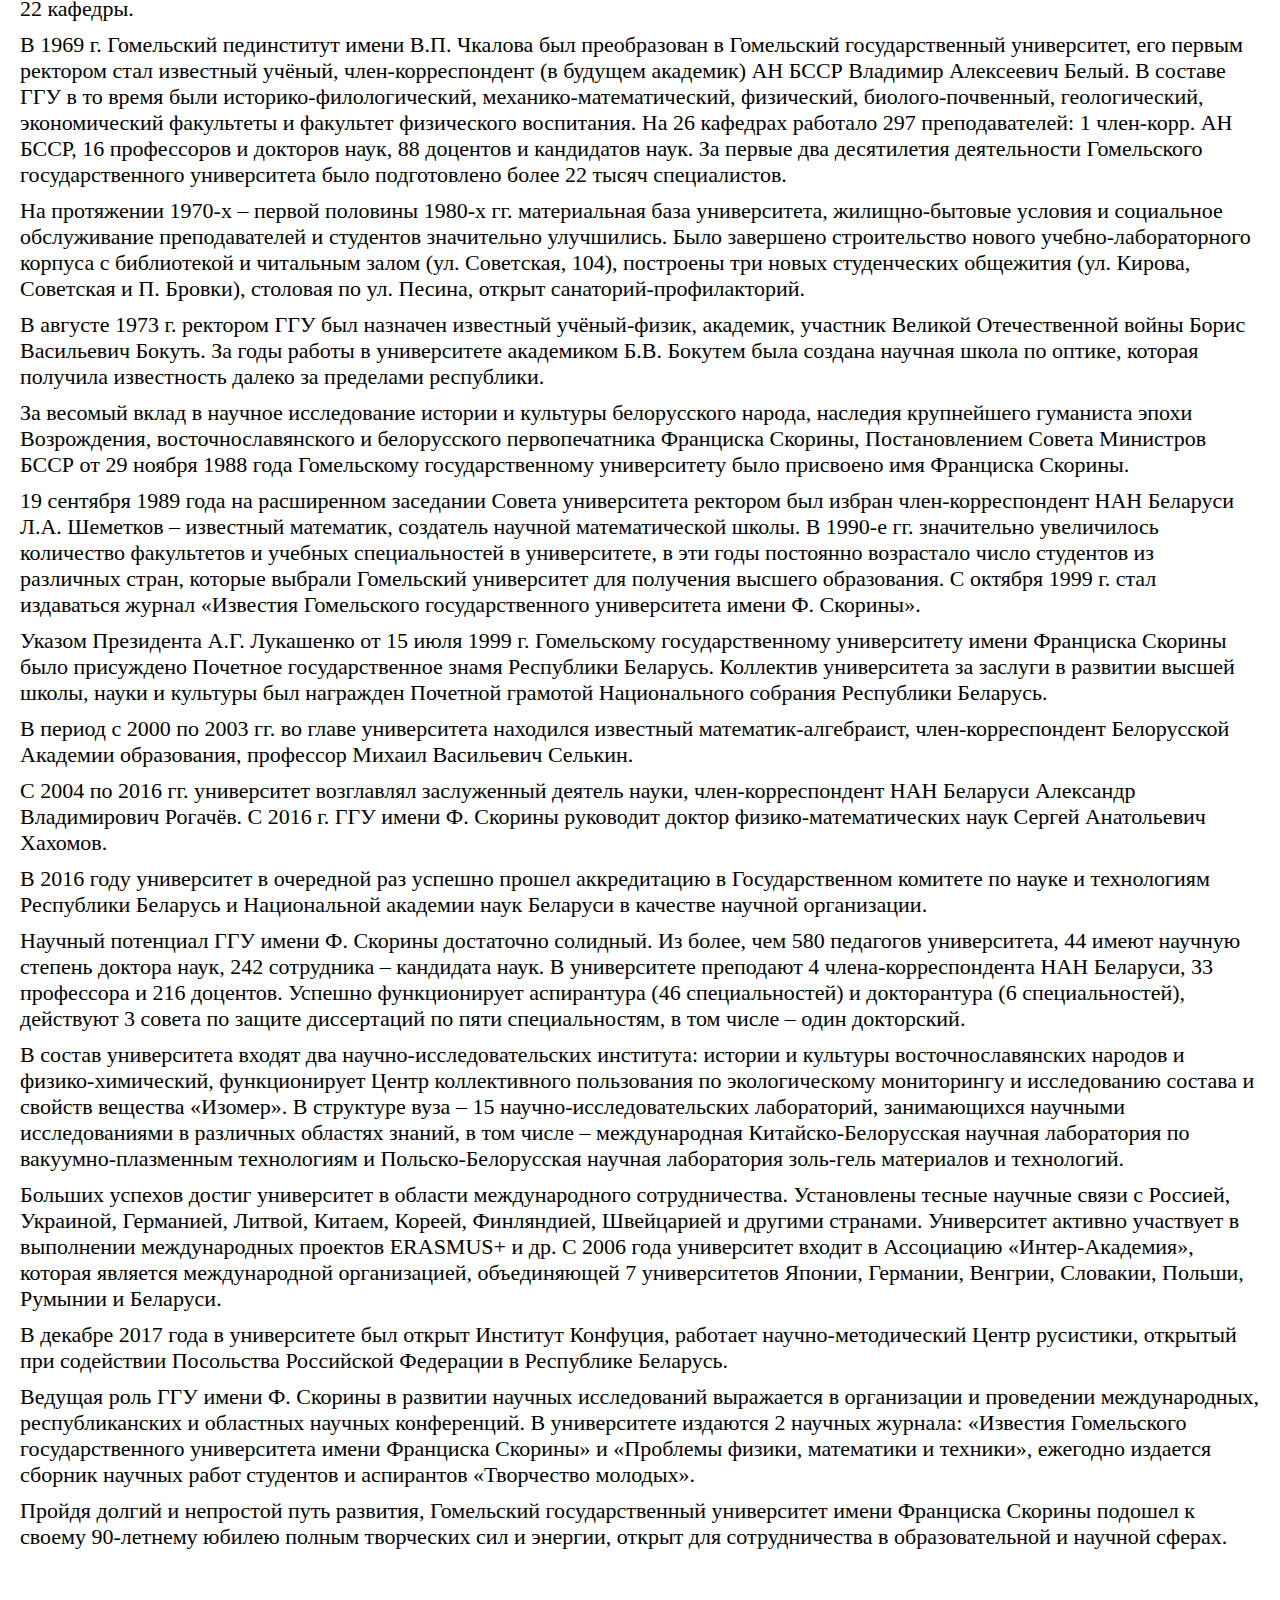
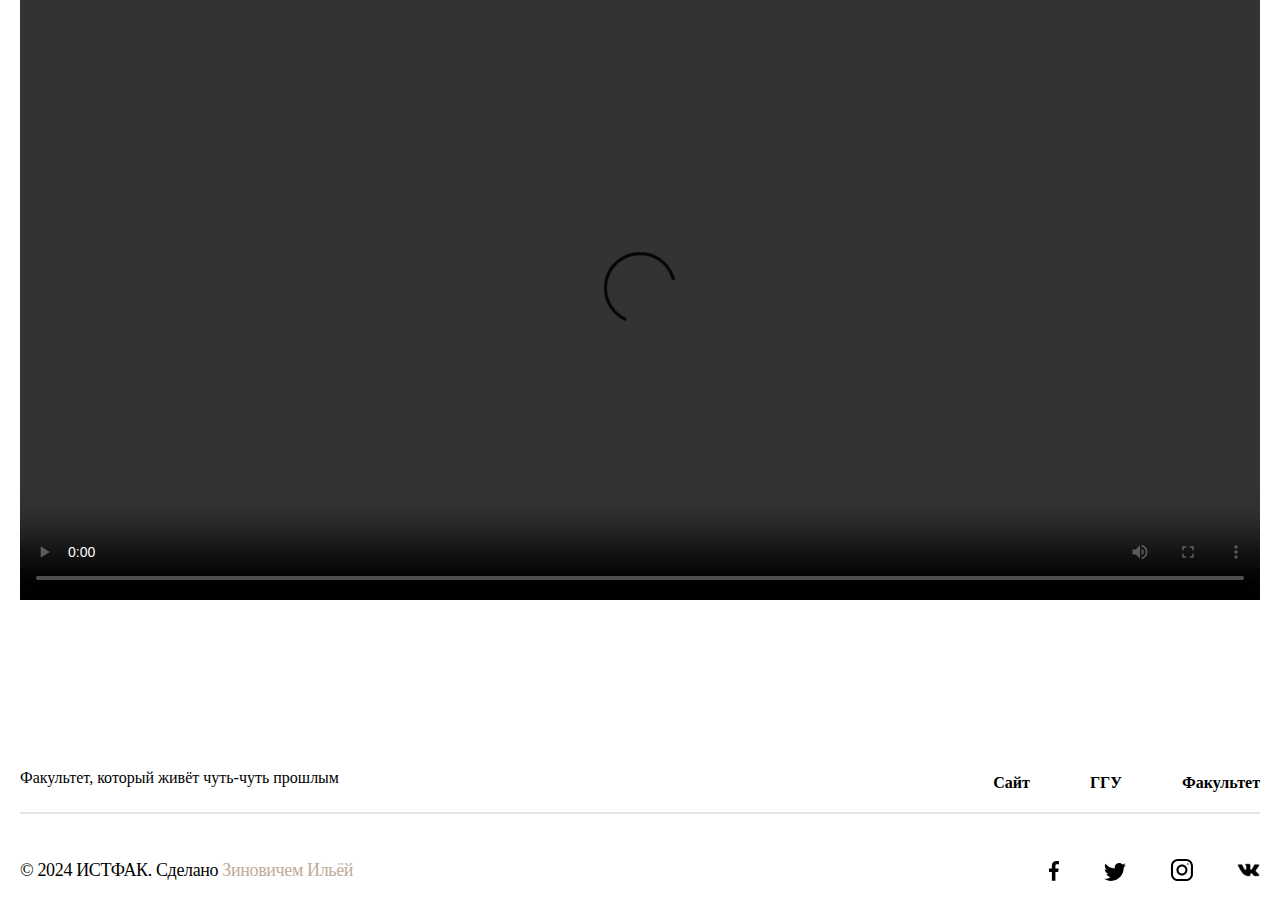
==== commit a2a21f92: "Update post.html" ====
--- a/post.html
+++ b/post.html
@@ -31,6 +31,10 @@
 
                 <a class="navLinkImg" href="https://www.instagram.com/gsu_gomel/">
                     <img src="./img/003-instagram.svg" alt="">
+                </a>
+
+                <a class="navLinkImg" href="https://vk.com/istfak_ggu">
+                    <img src="./img/vk-logo.png" alt="">
                 </a>
             </div>
         </nav>
@@ -183,6 +187,7 @@
                     <a href="https://www.facebook.com/francisk.skorina.gsu/" class="navLinkImg"><img src="/img/001-facebook.svg" alt=""></a>
                     <a href="https://twitter.com/GomelGsu?ref_src=twsrc%5Egoogle%7Ctwcamp%5Eserp%7Ctwgr%5Eauthor" class="navLinkImg"><img src="/img/002-twitter.svg" alt=""></a>
                     <a href="https://www.instagram.com/gsu_gomel/" class="navLinkImg"><img src="/img/003-instagram.svg" alt=""></a>
+                    <a class="navLinkImg" href="https://vk.com/istfak_ggu"><img src="./img/vk-logo.png" alt=""></a>
                 </div>
             </div>
         </footer>
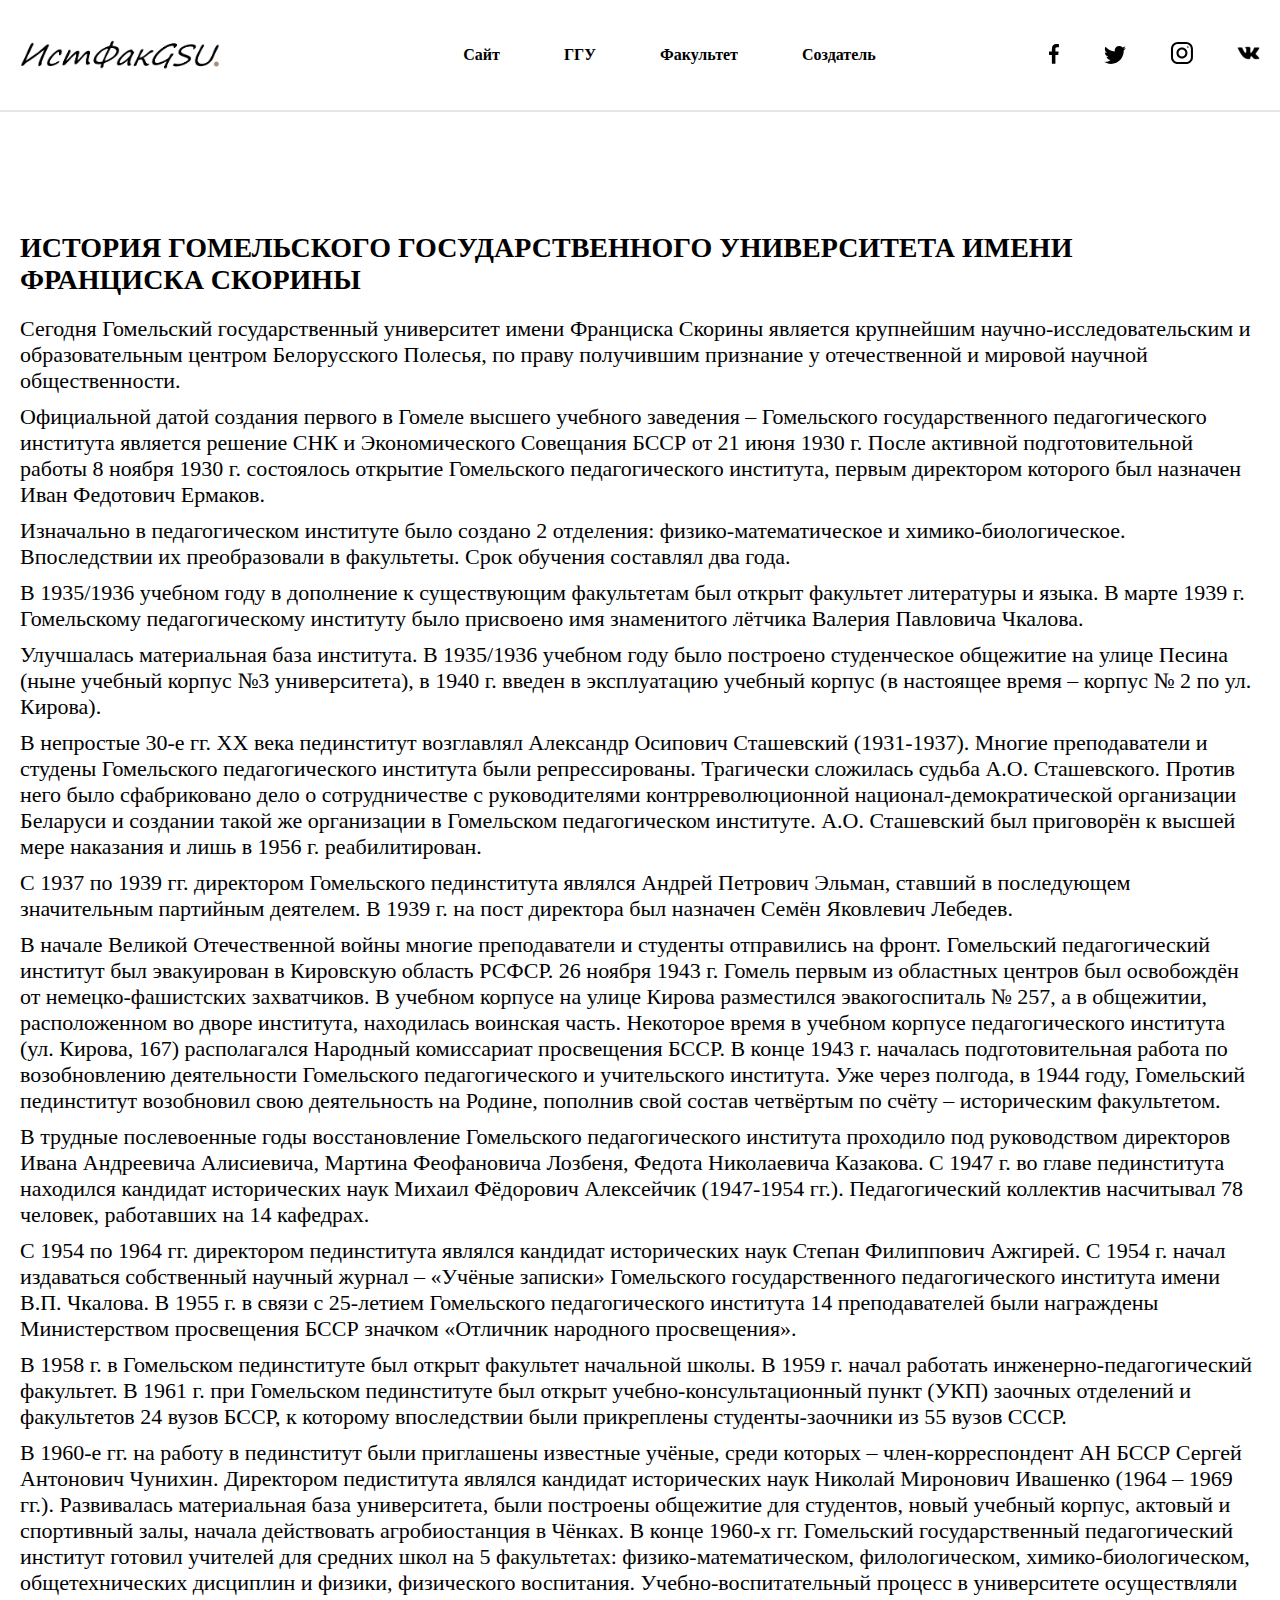
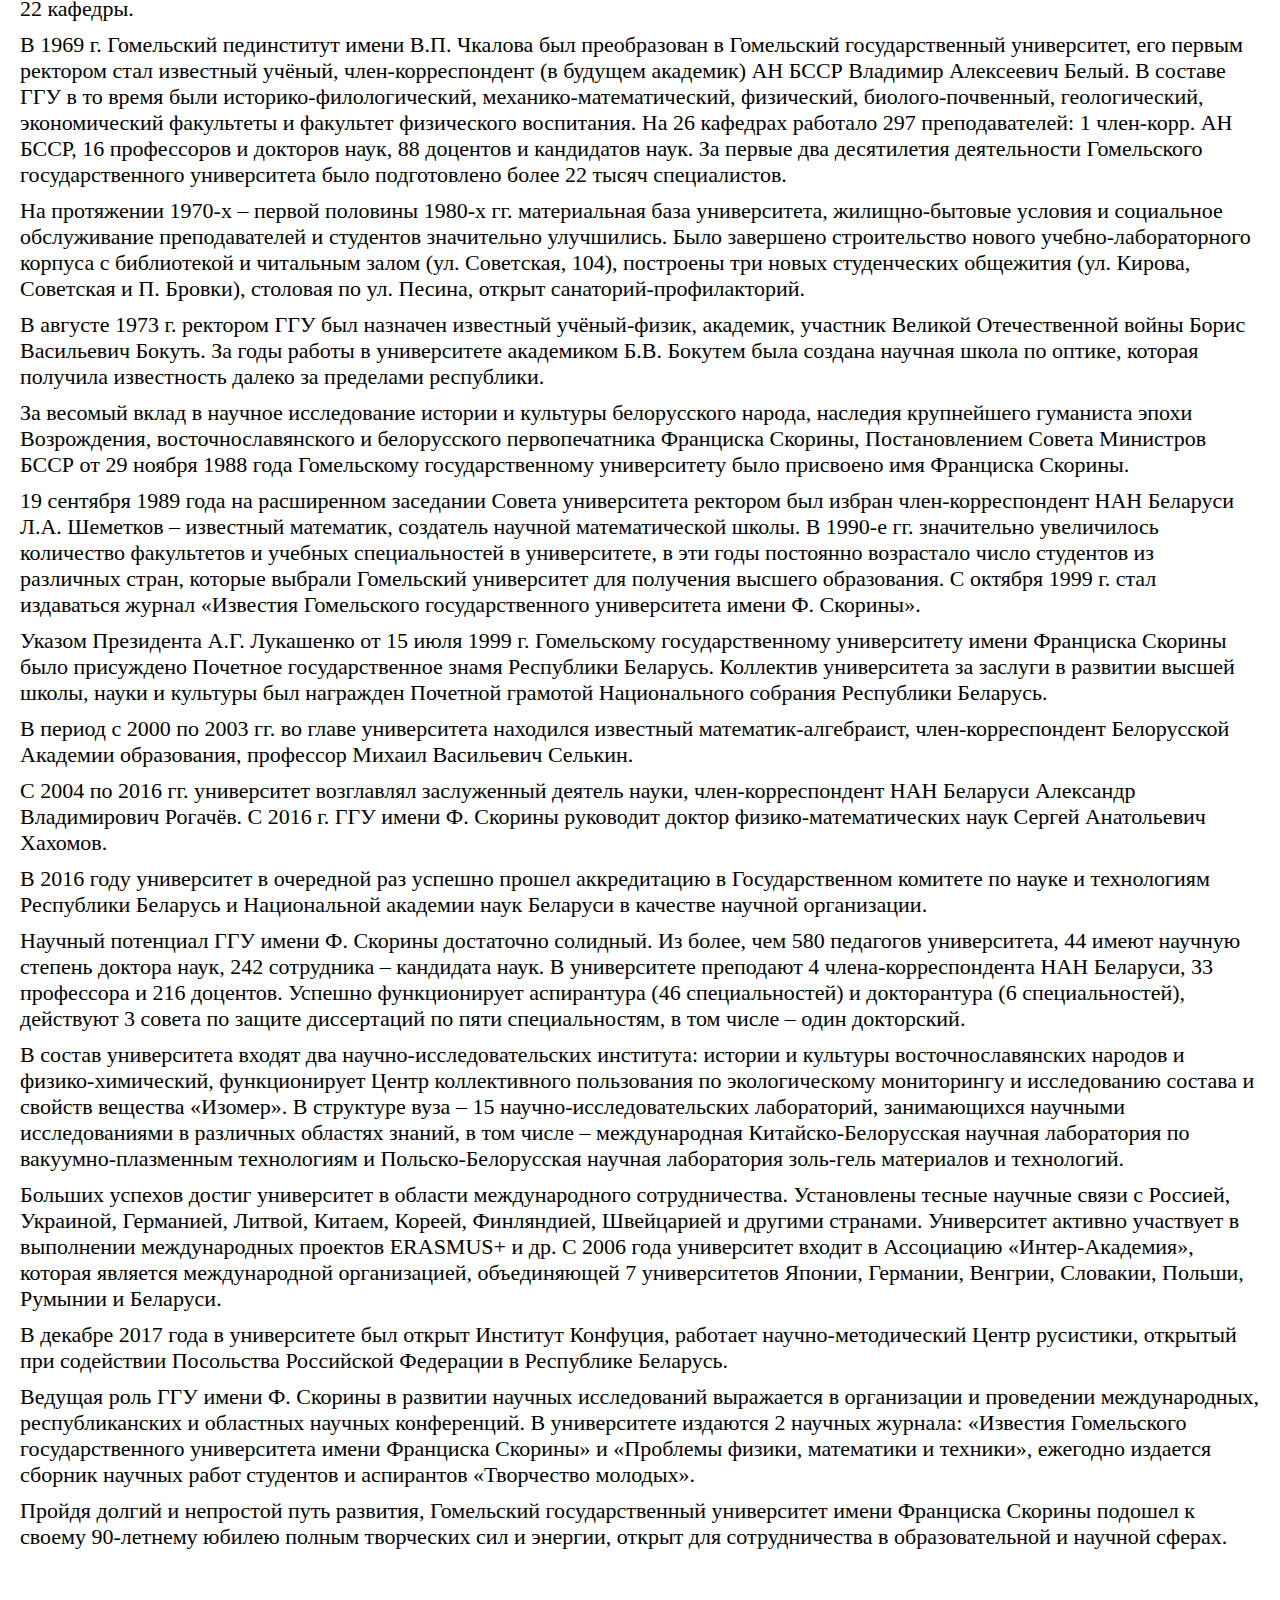
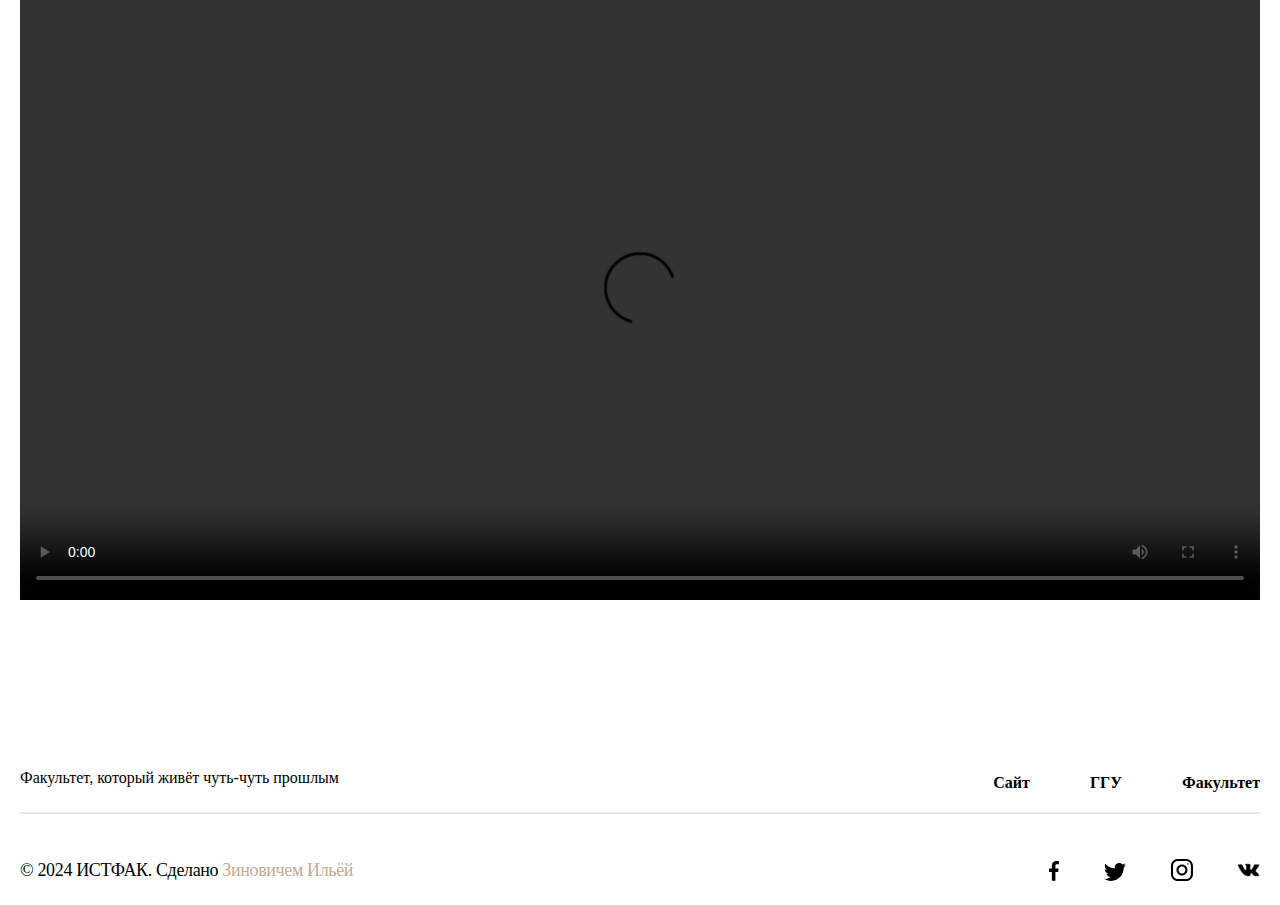
==== commit 9f07c946: "Update post.html" ====
--- a/post.html
+++ b/post.html
@@ -164,7 +164,7 @@
 
             <div class="main-post-container-video">
                 <video class="main-post-video" controls>
-                    <source src="./vid/video.mp4" type="video/mp4">
+                    <source src="./vid/video123.mp4" type="video/mp4">
                 </video>
             </div>
         </section>
